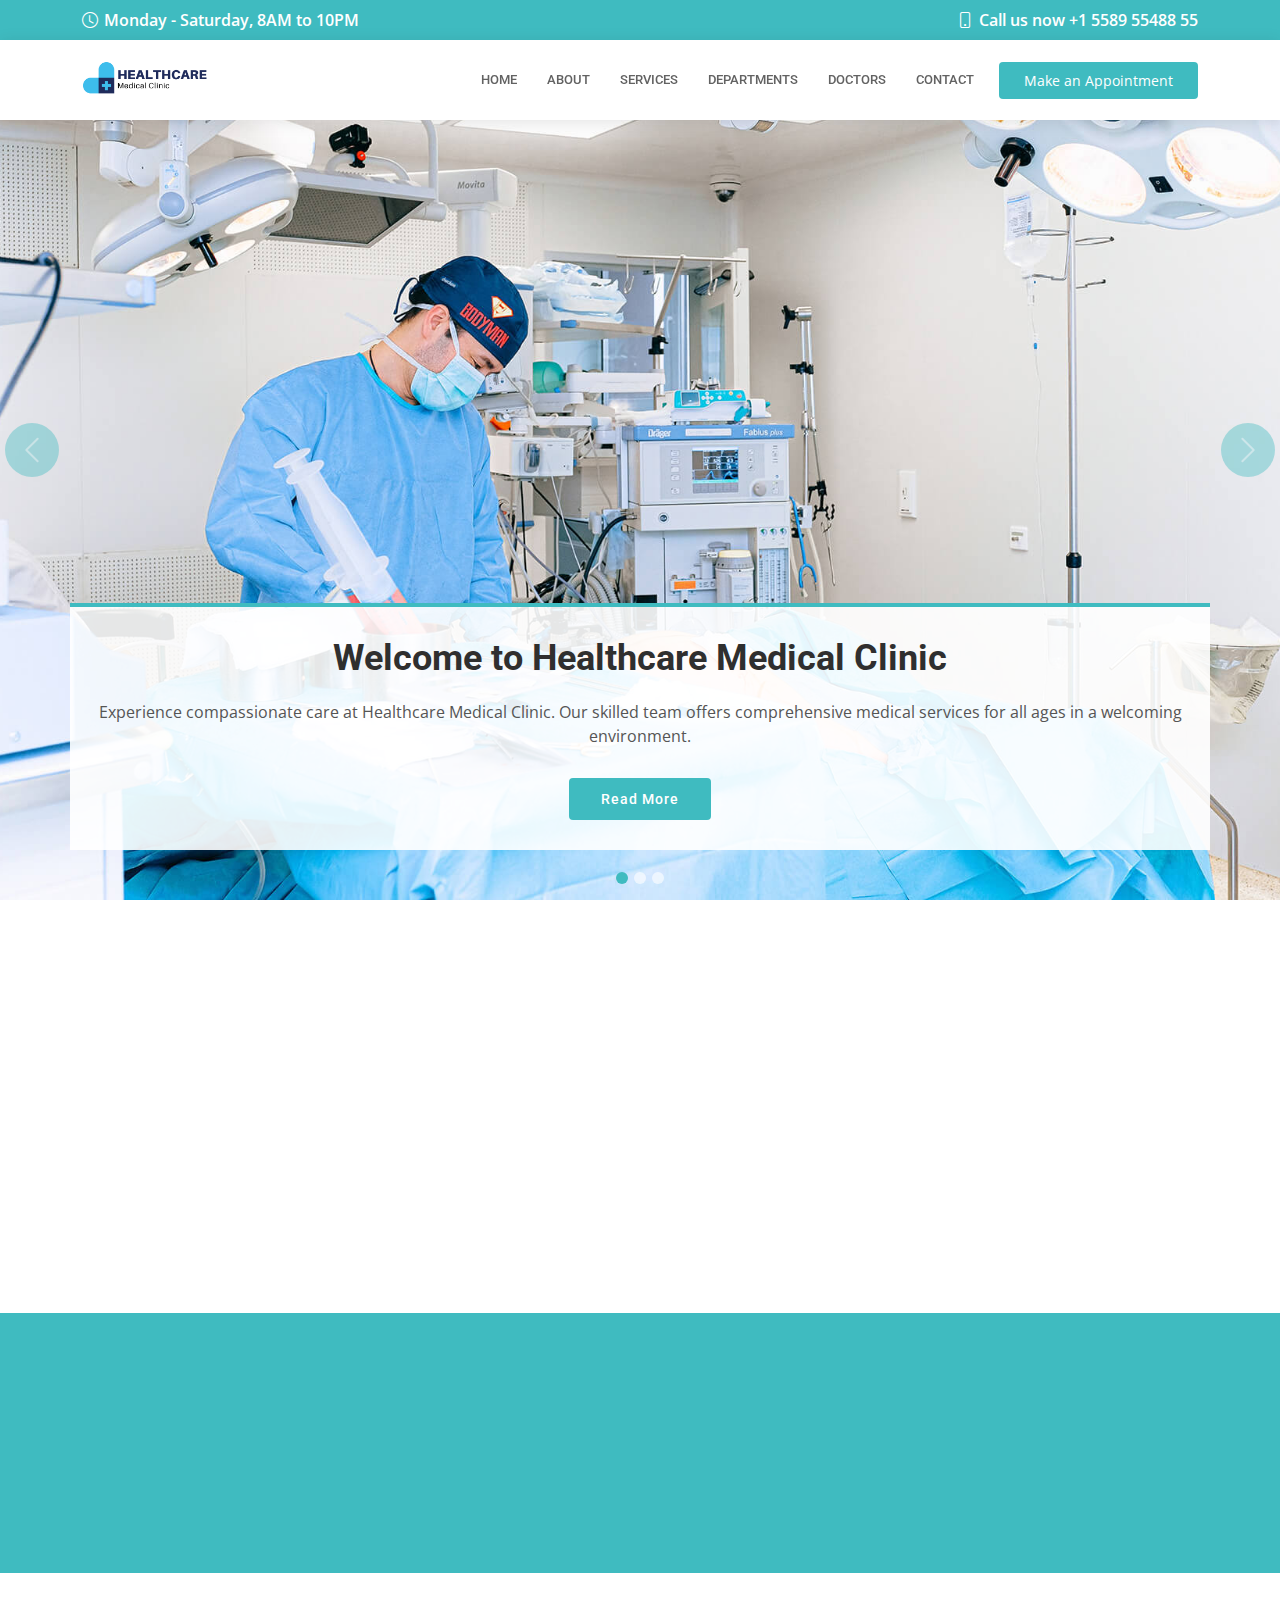
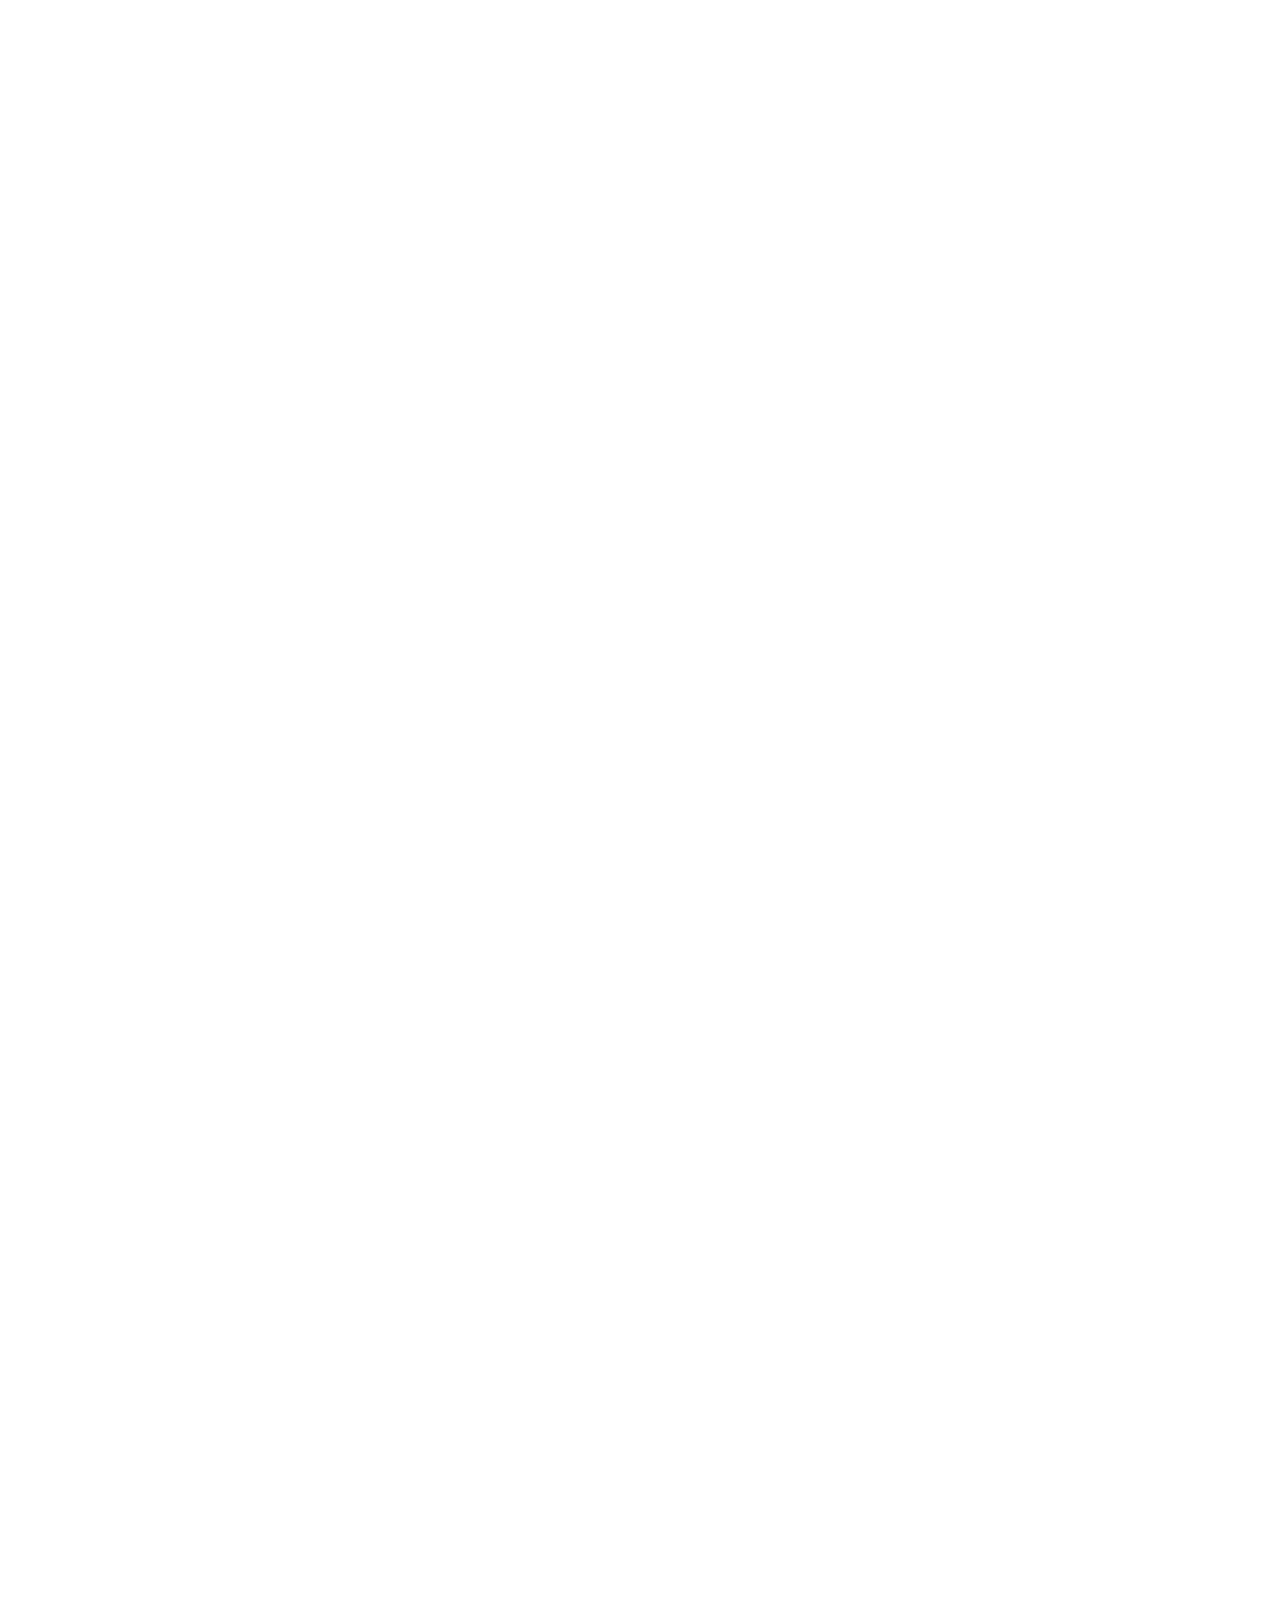
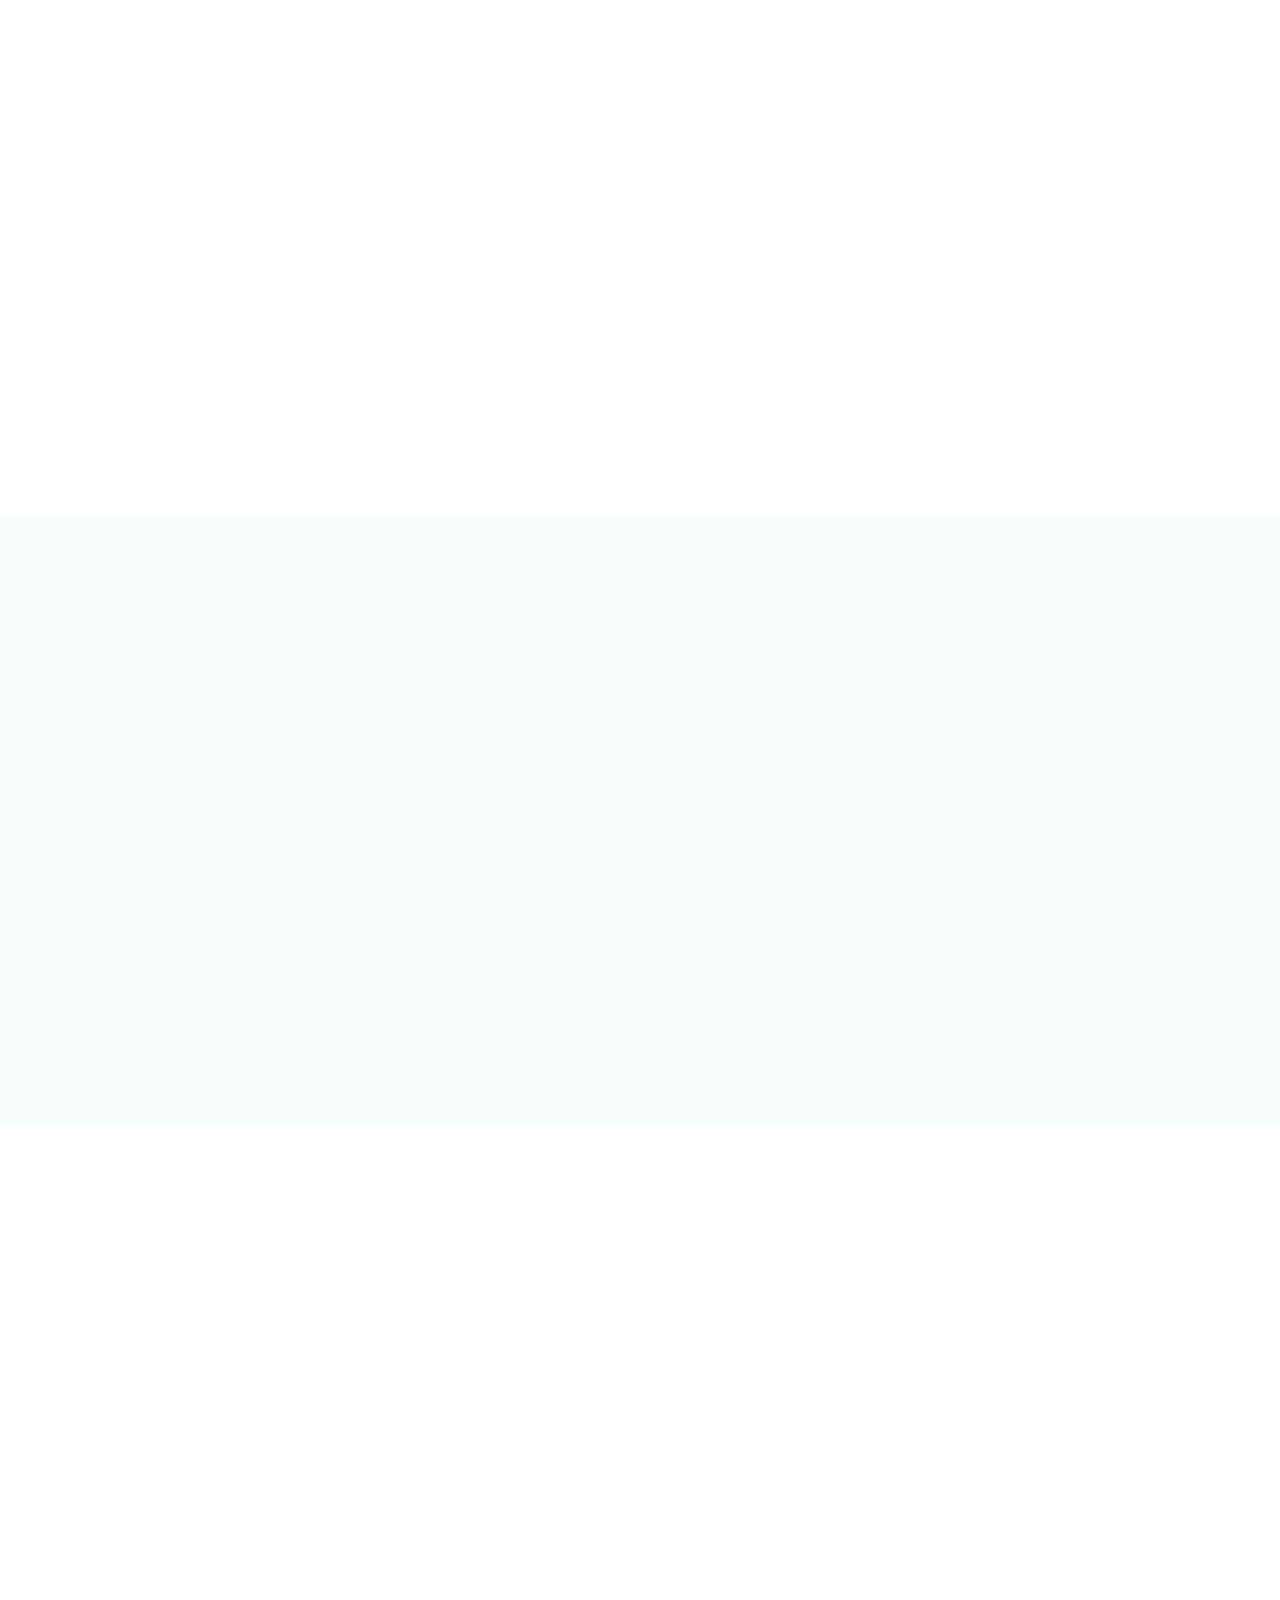
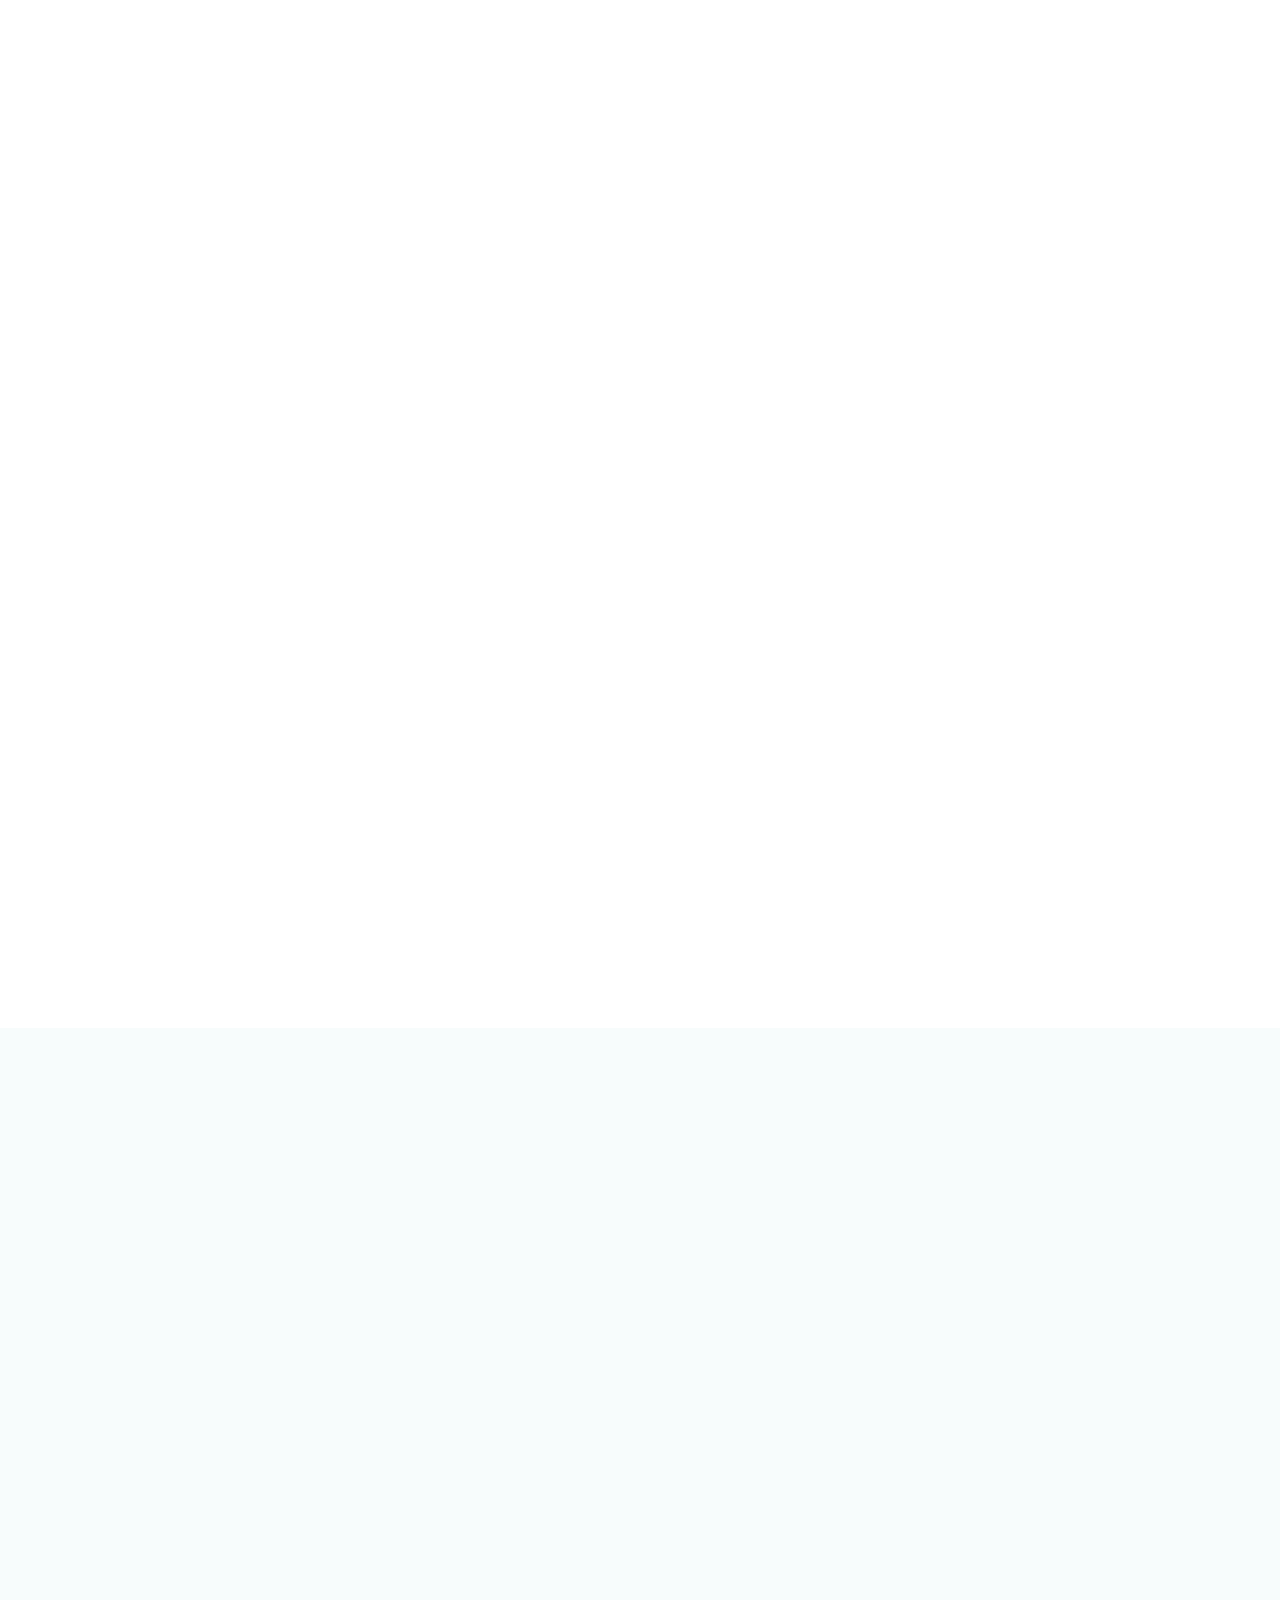
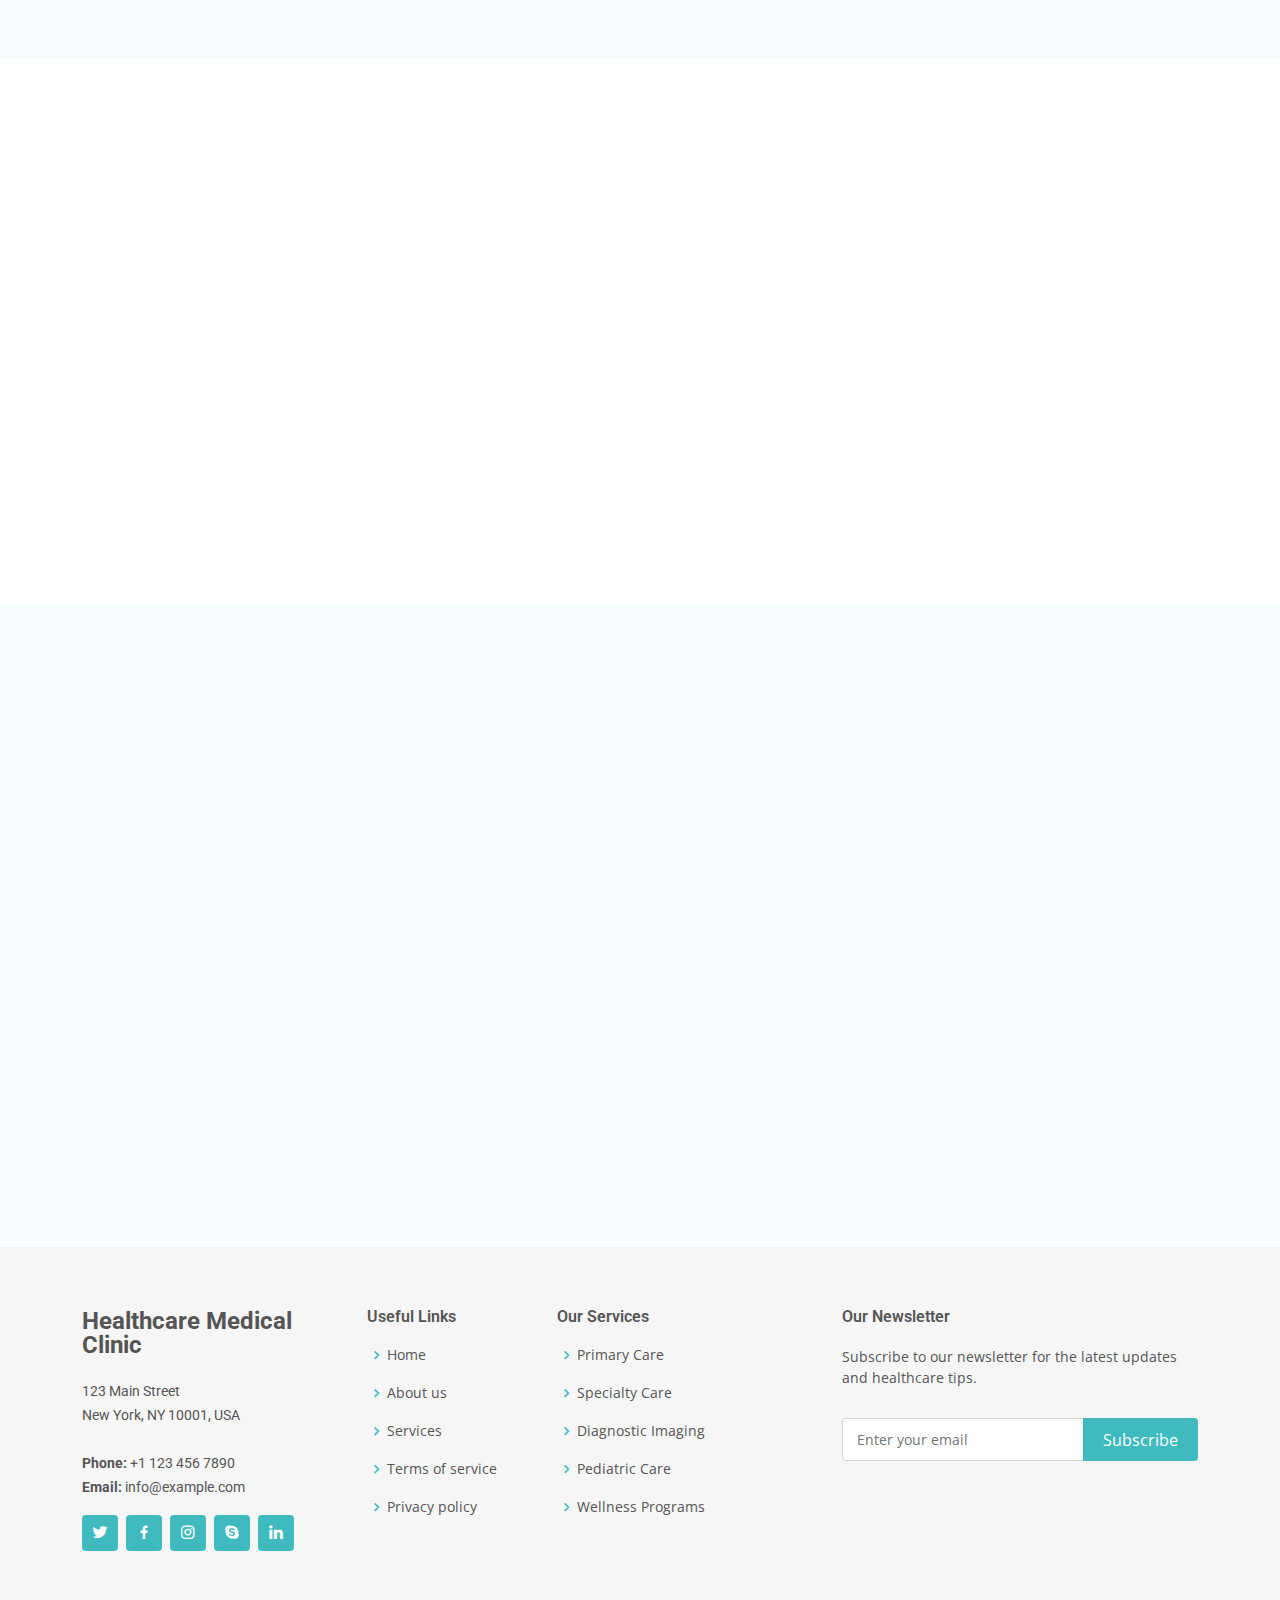
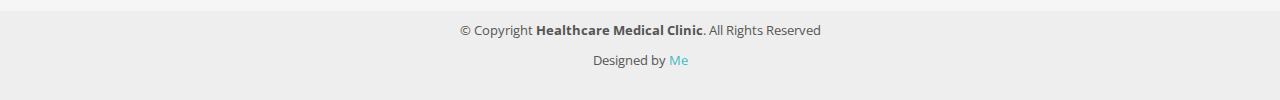
==== index.html @ 4faa8ee7 "healthcare" ====
<!DOCTYPE html>
<html lang="en">

<head>
  <meta charset="utf-8">
  <meta content="width=device-width, initial-scale=1.0" name="viewport">

  <title>Healthcare Medical Clinic</title>
  <meta content="" name="description">
  <meta content="" name="keywords">

  
  <link href="assets/img/favicon.png" rel="icon">
  <link href="assets/img/apple-touch-icon.png" rel="apple-touch-icon">

 
  <link href="https://fonts.googleapis.com/css?family=Open+Sans:300,300i,400,400i,600,600i,700,700i|Roboto:300,300i,400,400i,500,500i,600,600i,700,700i|Poppins:300,300i,400,400i,500,500i,600,600i,700,700i" rel="stylesheet">


  <link href="assets/vendor/fontawesome-free/css/all.min.css" rel="stylesheet">
  <link href="assets/vendor/animate.css/animate.min.css" rel="stylesheet">
  <link href="assets/vendor/aos/aos.css" rel="stylesheet">
  <link href="assets/vendor/bootstrap/css/bootstrap.min.css" rel="stylesheet">
  <link href="assets/vendor/bootstrap-icons/bootstrap-icons.css" rel="stylesheet">
  <link href="assets/vendor/boxicons/css/boxicons.min.css" rel="stylesheet">
  <link href="assets/vendor/glightbox/css/glightbox.min.css" rel="stylesheet">
  <link href="assets/vendor/swiper/swiper-bundle.min.css" rel="stylesheet">

 
  <link href="assets/css/style.css" rel="stylesheet">

</head>

<body>

  <!-- ======= Top Bar ======= -->
  <div id="topbar" class="d-flex align-items-center fixed-top">
    <div class="container d-flex align-items-center justify-content-center justify-content-md-between">
      <div class="align-items-center d-none d-md-flex">
        <i class="bi bi-clock"></i> Monday - Saturday, 8AM to 10PM
      </div>
      <div class="d-flex align-items-center">
        <i class="bi bi-phone"></i> Call us now +1 5589 55488 55
      </div>
    </div>
  </div>

  <!-- ======= Header ======= -->
  <header id="header" class="fixed-top">
    <div class="container d-flex align-items-center">

      <a href="index.html" class="logo me-auto"><img src="assets/img/logo.png" alt=""></a>
   

      <nav id="navbar" class="navbar order-last order-lg-0">
        <ul>
          <li><a class="nav-link scrollto " href="index.html">Home</a></li>
          <li><a class="nav-link scrollto" href="index.html#about">About</a></li>
          <li><a class="nav-link scrollto" href="index.html#services">Services</a></li>
          <li><a class="nav-link scrollto" href="index.html#departments">Departments</a></li>
          <li><a class="nav-link scrollto" href="index.html#doctors">Doctors</a></li>
          <!-- <li class="dropdown"><a href="#"><span>Drop Down</span> <i class="bi bi-chevron-down"></i></a>
            <ul>
              <li><a href="#">Drop Down 1</a></li>
              <li class="dropdown"><a href="#"><span>Deep Drop Down</span> <i class="bi bi-chevron-right"></i></a>
                <ul>
                  <li><a href="#">Deep Drop Down 1</a></li>
                  <li><a href="#">Deep Drop Down 2</a></li>
                  <li><a href="#">Deep Drop Down 3</a></li>
                  <li><a href="#">Deep Drop Down 4</a></li>
                  <li><a href="#">Deep Drop Down 5</a></li>
                </ul>
              </li>
              <li><a href="#">Drop Down 2</a></li>
              <li><a href="#">Drop Down 3</a></li>
              <li><a href="#">Drop Down 4</a></li>
            </ul>
          </li> -->
          <li><a class="nav-link scrollto" href="contact.html">Contact</a></li>
        </ul>
        <i class="bi bi-list mobile-nav-toggle"></i>
      </nav><!-- .navbar -->

      <a href="#appointment" class="appointment-btn scrollto"><span class="d-none d-md-inline">Make an</span> Appointment</a>

    </div>
  </header><!-- End Header -->

  <!-- ======= Hero Section ======= -->
  <section id="hero">
    <div id="heroCarousel" data-bs-interval="5000" class="carousel slide carousel-fade" data-bs-ride="carousel">

      <ol class="carousel-indicators" id="hero-carousel-indicators"></ol>

      <div class="carousel-inner" role="listbox">

        <!-- Slide 1 -->
        <div class="carousel-item active" style="background-image: url(assets/img/slide/slide-1.jpg)">
          <div class="container">
            <h2>Welcome to <span>Healthcare Medical</span> Clinic</h2>
            <p>Experience compassionate care at Healthcare Medical Clinic. Our skilled team offers comprehensive medical services for all ages in a welcoming environment.</p>
            <a href="#about" class="btn-get-started scrollto">Read More</a>
          </div>
        </div>

        <!-- Slide 2 -->
        <div class="carousel-item" style="background-image: url(assets/img/slide/slide-2.jpg)">
          <div class="container">
            <h2>Lorem Ipsum Dolor</h2>
            <p>Ut velit est quam dolor ad a aliquid qui aliquid. Sequi ea ut et est quaerat sequi nihil ut aliquam. Occaecati alias dolorem mollitia ut. Similique ea voluptatem. Esse doloremque accusamus repellendus deleniti vel.</p>
            <a href="#about" class="btn-get-started scrollto">Read More</a>
          </div>
        </div>

        <!-- Slide 3 -->
        <div class="carousel-item" style="background-image: url(assets/img/slide/slide-3.jpg)">
          <div class="container">
            <h2>Sequi ea ut et est quaerat</h2>
            <p>Ut velit est quam dolor ad a aliquid qui aliquid. Sequi ea ut et est quaerat sequi nihil ut aliquam. Occaecati alias dolorem mollitia ut. Similique ea voluptatem. Esse doloremque accusamus repellendus deleniti vel.</p>
            <a href="#about" class="btn-get-started scrollto">Read More</a>
          </div>
        </div>

      </div>

      <a class="carousel-control-prev" href="#heroCarousel" role="button" data-bs-slide="prev">
        <span class="carousel-control-prev-icon bi bi-chevron-left" aria-hidden="true"></span>
      </a>

      <a class="carousel-control-next" href="#heroCarousel" role="button" data-bs-slide="next">
        <span class="carousel-control-next-icon bi bi-chevron-right" aria-hidden="true"></span>
      </a>

    </div>
  </section><!-- End Hero -->

  <main id="main">

    <!-- ======= Featured Services Section ======= -->
    <section id="featured-services" class="featured-services">
      <div class="container" data-aos="fade-up">

        <div class="row">
          <div class="col-md-6 col-lg-3 d-flex align-items-stretch mb-5 mb-lg-0">
            <div class="icon-box" data-aos="fade-up" data-aos-delay="100">
              <div class="icon"><i class="fas fa-heartbeat"></i></div>
              <h4 class="title"><a href="">Expert Care</a></h4>
              <p class="description">Receive expert medical care from our skilled team of professionals at healthcare medicla clinic</p>
            </div>
          </div>

          <div class="col-md-6 col-lg-3 d-flex align-items-stretch mb-5 mb-lg-0">
            <div class="icon-box" data-aos="fade-up" data-aos-delay="200">
              <div class="icon"><i class="fas fa-pills"></i></div>
              <h4 class="title"><a href="">Personalized Treatment Plans</a></h4>
              <p class="description">Benefit from personalized treatment plans tailored to your unique healthcare needs.</p>
            </div>
          </div>

          <div class="col-md-6 col-lg-3 d-flex align-items-stretch mb-5 mb-lg-0">
            <div class="icon-box" data-aos="fade-up" data-aos-delay="300">
              <div class="icon"><i class="fas fa-thermometer"></i></div>
              <h4 class="title"><a href="">Modern Facilities</a></h4>
              <p class="description">Experience top-notch healthcare in our modern and well-equipped facilities.</p>
            </div>
          </div>

          <div class="col-md-6 col-lg-3 d-flex align-items-stretch mb-5 mb-lg-0">
            <div class="icon-box" data-aos="fade-up" data-aos-delay="400">
              <div class="icon"><i class="fas fa-dna"></i></div>
              <h4 class="title"><a href="">Compassionate Professionals</a></h4>
              <p class="description">Our team is dedicated to providing compassionate care to every patient we serve.</p>
            </div>
          </div>

        </div>

      </div>
    </section><!-- End Featured Services Section -->

    <!-- ======= Cta Section ======= -->
    <section id="cta" class="cta">
      <div class="container" data-aos="zoom-in">

        <div class="text-center">
          <h3>In an emergency? Need help now?</h3>
          <p> In an emergency? Don't hesitate to reach out. We're here to provide immediate assistance and support.</p>
          <a class="cta-btn scrollto" href="#appointment">Make an Make an Appointment</a>
        </div>

      </div>
    </section><!-- End Cta Section -->

    <!-- ======= About Us Section ======= -->
    <section id="about" class="about">
      <div class="container" data-aos="fade-up">

        <div class="section-title">
          <h2>About Us</h2>
          <p>At Healthcare Medical Clinic, we're committed to excellence and compassion in healthcare. Our experienced team provides personalized services in a modern, welcoming environment. Your well-being is our priority.</p>
        </div>

        <div class="row">
          <div class="col-lg-6" data-aos="fade-right">
            <img src="assets/img/about.jpg" class="img-fluid" alt="">
          </div>
          <div class="col-lg-6 pt-4 pt-lg-0 content" data-aos="fade-left">
            <h3>Our Commitment to Excellence and Compassionate Care</h3>
            <p class="fst-italic">
              Excellence and compassion define our approach to healthcare at Healthcare Medical Clinic
            </p>
            <ul>
              <li><i class="bi bi-check-circle"></i> Delivering top-notch medical care with a compassionate touch.</li>
              <li><i class="bi bi-check-circle"></i> Upholding the highest standards of excellence in every aspect of our service.</li>
              <li><i class="bi bi-check-circle"></i> Putting patients first, ensuring their well-being and satisfaction at every step.</li>
            </ul>
            <p>
              we blend excellence with compassion, delivering top-notch medical care while prioritizing your well-being and satisfaction.
            </p>
          </div>
        </div>

      </div>
    </section><!-- End About Us Section -->

    <!-- ======= Counts Section ======= -->
    <section id="counts" class="counts">
      <div class="container" data-aos="fade-up">

        <div class="row no-gutters">

          <div class="col-lg-3 col-md-6 d-md-flex align-items-md-stretch">
            <div class="count-box">
              <i class="fas fa-user-md"></i>
              <span data-purecounter-start="0" data-purecounter-end="85" data-purecounter-duration="1" class="purecounter"></span>

              <p><strong>Doctors</strong> Our experienced team of skilled doctors.</p>
              <a href="#">Find out more &raquo;</a>
            </div>
          </div>

          <div class="col-lg-3 col-md-6 d-md-flex align-items-md-stretch">
            <div class="count-box">
              <i class="far fa-hospital"></i>
              <span data-purecounter-start="0" data-purecounter-end="26" data-purecounter-duration="1" class="purecounter"></span>
              <p><strong>Departments</strong> Multiple departments with expert staff.</p>
              <a href="#">Find out more &raquo;</a>
            </div>
          </div>

          <div class="col-lg-3 col-md-6 d-md-flex align-items-md-stretch">
            <div class="count-box">
              <i class="fas fa-flask"></i>
              <span data-purecounter-start="0" data-purecounter-end="14" data-purecounter-duration="1" class="purecounter"></span>
              <p><strong>Research Lab</strong> We host a cutting-edge research lab.</p>
              <a href="#">Find out more &raquo;</a>
            </div>
          </div>

          <div class="col-lg-3 col-md-6 d-md-flex align-items-md-stretch">
            <div class="count-box">
              <i class="fas fa-award"></i>
              <span data-purecounter-start="0" data-purecounter-end="150" data-purecounter-duration="1" class="purecounter"></span>
              <p><strong>Awards</strong> We've earned prestigious Medical awards.</p>
              <a href="#">Find out more &raquo;</a>
            </div>
          </div>

        </div>

      </div>
    </section><!-- End Counts Section -->

    <!-- ======= Features Section ======= -->
    <section id="features" class="features">
      <div class="container" data-aos="fade-up">

        <div class="row">
          <div class="col-lg-6 order-2 order-lg-1" data-aos="fade-right">
            <div class="icon-box mt-5 mt-lg-0">
              <i class="bx bx-receipt"></i>
              <h4>Expert Team</h4>
              <p>Our clinic is staffed with a team of highly skilled and experienced healthcare professionals who are dedicated to delivering personalized care to every patient. With years of expertise in their respective fields, our team ensures that you receive the best possible treatment tailored to your individual needs.</p>
            </div>
            <div class="icon-box mt-5">
              <i class="bx bx-cube-alt"></i>
              <h4>Personalized Care</h4>
              <p>We believe in treating each patient as a unique individual with distinct healthcare needs. Our personalized approach to care ensures that treatment plans are tailored to address specific concerns and optimize outcomes, fostering a trusting and collaborative relationship between patients and providers.</p>
            </div>
            <div class="icon-box mt-5">
              <i class="bx bx-images"></i>
              <h4>State-of-the-Art Facilities</h4>
              <p>Equipped with modern technology and state-of-the-art facilities, Healthcare Medical Clinic offers a comfortable and efficient environment for all your healthcare needs. From advanced diagnostic tools to cutting-edge treatment options, we are committed to providing you with the highest quality of care in a welcoming setting.</p>
            </div>
          
          </div>
          <div class="image col-lg-6 order-1 order-lg-2" style='background-image: url("assets/img/features.jpg");' data-aos="zoom-in"></div>
        </div>

      </div>
    </section><!-- End Features Section -->

    <!-- ======= Services Section ======= -->
    <section id="services" class="services services">
      <div class="container" data-aos="fade-up">

        <div class="section-title">
          <h2>Services</h2>
          <p>Explore our main services, including comprehensive primary and specialty care, advanced diagnostic imaging, personalized chronic disease management, compassionate pediatric care, and engaging wellness programs.</p>
        </div>

        <div class="row">
          <div class="col-lg-4 col-md-6 icon-box" data-aos="zoom-in" data-aos-delay="100">
            <div class="icon"><i class="fas fa-heartbeat"></i></div>
            <h4 class="title"><a href="">Primary Care</a></h4>
            <p class="description">Receive comprehensive healthcare services for routine check-ups, vaccinations, and minor illnesses, ensuring your overall well-being.</p>
          </div>
          <div class="col-lg-4 col-md-6 icon-box" data-aos="zoom-in" data-aos-delay="200">
            <div class="icon"><i class="fas fa-pills"></i></div>
            <h4 class="title"><a href="">Specialty Care</a></h4>
            <p class="description">Access specialized medical services tailored to your specific health needs, provided by expert physicians and specialists in various fields.</p>
          </div>
          <div class="col-lg-4 col-md-6 icon-box" data-aos="zoom-in" data-aos-delay="300">
            <div class="icon"><i class="fas fa-hospital-user"></i></div>
            <h4 class="title"><a href="">Diagnostic Imaging:</a></h4>
            <p class="description">Utilize state-of-the-art imaging technology such as X-rays, MRIs, and CT scans to accurately diagnose and treat medical conditions.</p>
          </div>
         
        </div>

      </div>
    </section><!-- End Services Section -->

    <!-- ======= Appointment Section ======= -->
    <section id="appointment" class="appointment section-bg">
      <div class="container" data-aos="fade-up">

        <div class="section-title">
          <h2>Make an Appointment</h2>
          <p>To schedule an appointment, please contact our clinic during business hours or use our online appointment booking system for your convenience. We look forward to assisting you with your healthcare needs.</p>
        </div>

        <form action="forms/appointment.php" method="post" role="form" class="php-email-form" data-aos="fade-up" data-aos-delay="100">
          <div class="row">
            <div class="col-md-4 form-group">
              <input type="text" name="name" class="form-control" id="name" placeholder="Your Name" required>
            </div>
            <div class="col-md-4 form-group mt-3 mt-md-0">
              <input type="email" class="form-control" name="email" id="email" placeholder="Your Email" required>
            </div>
            <div class="col-md-4 form-group mt-3 mt-md-0">
              <input type="tel" class="form-control" name="phone" id="phone" placeholder="Your Phone" required>
            </div>
          </div>
          <div class="row">
            <div class="col-md-4 form-group mt-3">
              <input type="datetime" name="date" class="form-control datepicker" id="date" placeholder="Appointment Date" required>
            </div>
            <div class="col-md-4 form-group mt-3">
              <select name="department" id="department" class="form-select">
                <option value="">Select Department</option>
                <option value="Department 1">Department 1</option>
                <option value="Department 2">Department 2</option>
                <option value="Department 3">Department 3</option>
              </select>
            </div>
            <div class="col-md-4 form-group mt-3">
              <select name="doctor" id="doctor" class="form-select">
                <option value="">Select Doctor</option>
                <option value="Doctor 1">Doctor 1</option>
                <option value="Doctor 2">Doctor 2</option>
                <option value="Doctor 3">Doctor 3</option>
              </select>
            </div>
          </div>

          <div class="form-group mt-3">
            <textarea class="form-control" name="message" rows="5" placeholder="Message (Optional)"></textarea>
          </div>
          <div class="my-3">
            <div class="loading">Loading</div>
            <div class="error-message"></div>
            <div class="sent-message">Your appointment request has been sent successfully. Thank you!</div>
          </div>
          <div class="text-center"><button type="submit">Make an Appointment</button></div>
        </form>

      </div>
    </section><!-- End Appointment Section -->

    <!-- ======= Departments Section ======= -->
    <section id="departments" class="departments">
      <div class="container" data-aos="fade-up">

        <div class="section-title">
          <h2>Departments</h2>
          <p>At our clinic, our specialized departments cater to your health needs comprehensively, from preventive care to advanced treatments, ensuring quality healthcare for you and your family.</p>
        </div>

        <div class="row" data-aos="fade-up" data-aos-delay="100">
          <div class="col-lg-4 mb-5 mb-lg-0">
            <ul class="nav nav-tabs flex-column">
              <li class="nav-item">
                <a class="nav-link active show" data-bs-toggle="tab" data-bs-target="#tab-1">
                  <h4>Primary Care</h4>
                  <p>Providing comprehensive healthcare services for routine check-ups, vaccinations, and minor illnesses.</p>
                </a>
              </li>
              <li class="nav-item mt-2">
                <a class="nav-link" data-bs-toggle="tab" data-bs-target="#tab-2">
                  <h4>Specialty Care</h4>
                  <p>Offering specialized medical services tailored to specific health needs, led by expert physicians in various fields.</p>
                </a>
              </li>
              <li class="nav-item mt-2">
                <a class="nav-link" data-bs-toggle="tab" data-bs-target="#tab-3">
                  <h4>Diagnostic Imaging</h4>
                  <p>Utilizing cutting-edge imaging technology such as X-rays, MRIs, and CT scans for accurate diagnosis and treatment planning.</p>
                </a>
              </li>
              <li class="nav-item mt-2">
                <a class="nav-link" data-bs-toggle="tab" data-bs-target="#tab-4">
                  <h4>Pediatrics</h4>
                  <p>Delivering compassionate healthcare services specifically tailored for infants, children, and adolescents, ensuring their unique healthcare needs are met with expertise and care.</p>
                </a>
              </li>
            </ul>
          </div>
          <div class="col-lg-8">
            <div class="tab-content">
              <div class="tab-pane active show" id="tab-1">
                <h3>Primary Care</h3>
                <p class="fst-italic">Providing comprehensive healthcare services for routine check-ups, vaccinations, and minor illnesses.</p>
                <img src="assets/img/departments-1.jpg" alt="" class="img-fluid">
                <p>Our primary care department is dedicated to providing comprehensive healthcare services for routine check-ups, vaccinations, and minor illnesses. Our experienced medical team focuses on preventive care and early detection, ensuring your overall well-being is prioritized.</p>
              </div>
              <div class="tab-pane" id="tab-2">
                <h3>Specialty Care</h3>
                <p class="fst-italic">Offering specialized medical services tailored to specific health needs, led by expert physicians in various fields.</p>
                <img src="assets/img/departments-2.jpg" alt="" class="img-fluid">
                <p>In our specialty care department, we offer a wide range of specialized medical services tailored to specific health needs. Led by expert physicians in various fields, we provide personalized treatment plans and advanced therapies to address complex health concerns with precision and expertise.</p>
              </div>
              <div class="tab-pane" id="tab-3">
                <h3>Diagnostic Imaging</h3>
                <p class="fst-italic">Utilizing cutting-edge imaging technology such as X-rays, MRIs, and CT scans for accurate diagnosis and treatment planning.</p>
                <img src="assets/img/departments-3.jpg" alt="" class="img-fluid">
                <p>Equipped with cutting-edge imaging technology such as X-rays, MRIs, and CT scans, our diagnostic imaging department enables accurate diagnosis and treatment planning. Our skilled radiologists and technicians ensure high-quality imaging services for our patients, facilitating efficient and effective healthcare delivery.</p>
              </div>
              <div class="tab-pane" id="tab-4">
                <h3>Pediatrics</h3>
                <p class="fst-italic">Qui laudantium consequatur laborum sit qui ad sapiente dila parde sonata raqer a videna mareta paulona markaDelivering compassionate healthcare services specifically tailored for infants, children, and adolescents, ensuring their unique healthcare needs are met with expertise and care.</p>
                <img src="assets/img/departments-4.jpg" alt="" class="img-fluid">
                <p>Our pediatrics department is committed to delivering compassionate healthcare services for infants, children, and adolescents. Our dedicated pediatricians provide expert care tailored to the unique needs of young patients, ensuring their growth, development, and well-being are supported with empathy and expertise.</p>
              </div>
            </div>
          </div>
        </div>

      </div>
    </section><!-- End Departments Section -->

  <!-- ======= Testimonials Section ======= -->
<section id="testimonials" class="testimonials">
  <div class="container" data-aos="fade-up">

    <div class="section-title">
      <h2>Testimonials</h2>
      <p>Read what our patients have to say about their experiences at Healthcare Medical Clinic.</p>
    </div>

    <div class="testimonials-slider swiper" data-aos="fade-up" data-aos-delay="100">
      <div class="swiper-wrapper">

        <div class="swiper-slide">
          <div class="testimonial-item">
            <p>
              <i class="bx bxs-quote-alt-left quote-icon-left"></i>
              Excellent service! The healthcare professionals at Healthcare Medical Clinic are truly dedicated and compassionate. I received personalized care and felt valued throughout my visit.
              <i class="bx bxs-quote-alt-right quote-icon-right"></i>
            </p>
            <img src="assets/img/testimonials/testimonials-1.jpg" class="testimonial-img" alt="">
            <h3>Satisfied Patient</h3>
            <h4>Happy Customer</h4>
          </div>
        </div><!-- End testimonial item -->

        <div class="swiper-slide">
          <div class="testimonial-item">
            <p>
              <i class="bx bxs-quote-alt-left quote-icon-left"></i>
              I am impressed by the professionalism and expertise of the doctors at Healthcare Medical Clinic. They provided me with excellent care and made me feel comfortable throughout my treatment.
              <i class="bx bxs-quote-alt-right quote-icon-right"></i>
            </p>
            <img src="assets/img/testimonials/testimonials-2.jpg" class="testimonial-img" alt="">
            <h3>Grateful Patient</h3>
            <h4>Satisfied Customer</h4>
          </div>
        </div><!-- End testimonial item -->

        <div class="swiper-slide">
          <div class="testimonial-item">
            <p>
              <i class="bx bxs-quote-alt-left quote-icon-left"></i>
              The diagnostic imaging services at Healthcare Medical Clinic are top-notch. I received quick and accurate results, which helped in my treatment plan. Highly recommend their services!
              <i class="bx bxs-quote-alt-right quote-icon-right"></i>
            </p>
            <img src="assets/img/testimonials/testimonials-3.jpg" class="testimonial-img" alt="">
            <h3>Grateful Patient</h3>
            <h4>Satisfied Customer</h4>
          </div>
        </div><!-- End testimonial item -->

        <div class="swiper-slide">
          <div class="testimonial-item">
            <p>
              <i class="bx bxs-quote-alt-left quote-icon-left"></i>
              The pediatric care team at Healthcare Medical Clinic is amazing! They are caring, patient, and knowledgeable. My child received the best care possible, and I am grateful for their dedication.
              <i class="bx bxs-quote-alt-right quote-icon-right"></i>
            </p>
            <img src="assets/img/testimonials/testimonials-4.jpg" class="testimonial-img" alt="">
            <h3>Grateful Parent</h3>
            <h4>Satisfied Customer</h4>
          </div>
        </div><!-- End testimonial item -->

      </div>
      <div class="swiper-pagination"></div>
    </div>

  </div>
</section><!-- End Testimonials Section -->


    <!-- ======= Doctors Section ======= -->
    <section id="doctors" class="doctors section-bg">
      <div class="container" data-aos="fade-up">

        <div class="section-title">
          <h2>Doctors</h2>
          <p>Meet our team of experienced and dedicated doctors at Healthcare Medical Clinic.</p>
        </div>

        <div class="row">

          <div class="col-lg-3 col-md-6 d-flex align-items-stretch">
            <div class="member" data-aos="fade-up" data-aos-delay="100">
              <div class="member-img">
                <img src="assets/img/doctors/doctors-1.jpg" class="img-fluid" alt="">
                <div class="social">
                  <a href=""><i class="bi bi-twitter"></i></a>
                  <a href=""><i class="bi bi-facebook"></i></a>
                  <a href=""><i class="bi bi-instagram"></i></a>
                  <a href=""><i class="bi bi-linkedin"></i></a>
                </div>
              </div>
              <div class="member-info">
                <h4>Walter White</h4>
                <span>Chief Medical Officer</span>
              </div>
            </div>
          </div>

          <div class="col-lg-3 col-md-6 d-flex align-items-stretch">
            <div class="member" data-aos="fade-up" data-aos-delay="200">
              <div class="member-img">
                <img src="assets/img/doctors/doctors-2.jpg" class="img-fluid" alt="">
                <div class="social">
                  <a href=""><i class="bi bi-twitter"></i></a>
                  <a href=""><i class="bi bi-facebook"></i></a>
                  <a href=""><i class="bi bi-instagram"></i></a>
                  <a href=""><i class="bi bi-linkedin"></i></a>
                </div>
              </div>
              <div class="member-info">
                <h4>Sarah Jhonson</h4>
                <span>Anesthesiologist</span>
              </div>
            </div>
          </div>

          <div class="col-lg-3 col-md-6 d-flex align-items-stretch">
            <div class="member" data-aos="fade-up" data-aos-delay="300">
              <div class="member-img">
                <img src="assets/img/doctors/doctors-3.jpg" class="img-fluid" alt="">
                <div class="social">
                  <a href=""><i class="bi bi-twitter"></i></a>
                  <a href=""><i class="bi bi-facebook"></i></a>
                  <a href=""><i class="bi bi-instagram"></i></a>
                  <a href=""><i class="bi bi-linkedin"></i></a>
                </div>
              </div>
              <div class="member-info">
                <h4>William Anderson</h4>
                <span>Cardiology</span>
              </div>
            </div>
          </div>

          <div class="col-lg-3 col-md-6 d-flex align-items-stretch">
            <div class="member" data-aos="fade-up" data-aos-delay="400">
              <div class="member-img">
                <img src="assets/img/doctors/doctors-4.jpg" class="img-fluid" alt="">
                <div class="social">
                  <a href=""><i class="bi bi-twitter"></i></a>
                  <a href=""><i class="bi bi-facebook"></i></a>
                  <a href=""><i class="bi bi-instagram"></i></a>
                  <a href=""><i class="bi bi-linkedin"></i></a>
                </div>
              </div>
              <div class="member-info">
                <h4>Amanda Jepson</h4>
                <span>Neurosurgeon</span>
              </div>
            </div>
          </div>

        </div>

      </div>
    </section><!-- End Doctors Section -->

    <!-- ======= Gallery Section ======= -->
    <section id="gallery" class="gallery">
      <div class="container" data-aos="fade-up">

        <div class="section-title">
          <h2>Gallery</h2>
          <p>Take a glimpse into our clinic through our gallery of images showcasing our facilities, staff, and patients.</p>
        </div>

        <div class="gallery-slider swiper">
          <div class="swiper-wrapper align-items-center">
            <div class="swiper-slide"><a class="gallery-lightbox" href="assets/img/gallery/gallery-1.jpg"><img src="assets/img/gallery/gallery-1.jpg" class="img-fluid" alt=""></a></div>
            <div class="swiper-slide"><a class="gallery-lightbox" href="assets/img/gallery/gallery-2.jpg"><img src="assets/img/gallery/gallery-2.jpg" class="img-fluid" alt=""></a></div>
            <div class="swiper-slide"><a class="gallery-lightbox" href="assets/img/gallery/gallery-3.jpg"><img src="assets/img/gallery/gallery-3.jpg" class="img-fluid" alt=""></a></div>
            <div class="swiper-slide"><a class="gallery-lightbox" href="assets/img/gallery/gallery-4.jpg"><img src="assets/img/gallery/gallery-4.jpg" class="img-fluid" alt=""></a></div>
            <div class="swiper-slide"><a class="gallery-lightbox" href="assets/img/gallery/gallery-5.jpg"><img src="assets/img/gallery/gallery-5.jpg" class="img-fluid" alt=""></a></div>
            <div class="swiper-slide"><a class="gallery-lightbox" href="assets/img/gallery/gallery-6.jpg"><img src="assets/img/gallery/gallery-6.jpg" class="img-fluid" alt=""></a></div>
            <div class="swiper-slide"><a class="gallery-lightbox" href="assets/img/gallery/gallery-7.jpg"><img src="assets/img/gallery/gallery-7.jpg" class="img-fluid" alt=""></a></div>
            <div class="swiper-slide"><a class="gallery-lightbox" href="assets/img/gallery/gallery-8.jpg"><img src="assets/img/gallery/gallery-8.jpg" class="img-fluid" alt=""></a></div>
          </div>
          <div class="swiper-pagination"></div>
        </div>

      </div>
    </section><!-- End Gallery Section -->

<!-- ======= Frequently Asked Questions Section ======= -->
<section id="faq" class="faq section-bg">
  <div class="container" data-aos="fade-up">

    <div class="section-title">
      <h2>Frequently Asked Questions</h2>
      <p>Explore common questions about Healthcare Medical Clinic.</p>
    </div>

    <ul class="faq-list">

      <li>
        <div data-bs-toggle="collapse" class="collapsed question" href="#faq1">What services does Healthcare Medical Clinic offer? <i class="bi bi-chevron-down icon-show"></i><i class="bi bi-chevron-up icon-close"></i></div>
        <div id="faq1" class="collapse" data-bs-parent=".faq-list">
          <p>
            Healthcare Medical Clinic offers a wide range of services including primary care, specialty care, diagnostic imaging, pediatric care, and wellness programs. We strive to provide comprehensive healthcare solutions to meet the diverse needs of our patients.
          </p>
        </div>
      </li>

      <li>
        <div data-bs-toggle="collapse" href="#faq2" class="collapsed question">How can I schedule an appointment at Healthcare Medical Clinic? <i class="bi bi-chevron-down icon-show"></i><i class="bi bi-chevron-up icon-close"></i></div>
        <div id="faq2" class="collapse" data-bs-parent=".faq-list">
          <p>
            Scheduling an appointment at Healthcare Medical Clinic is easy. You can call our clinic during business hours or use our online appointment booking system on our website. Our friendly staff will assist you in finding a convenient appointment slot.
          </p>
        </div>
      </li>

      <li>
        <div data-bs-toggle="collapse" href="#faq3" class="collapsed question">Does Healthcare Medical Clinic accept insurance plans? <i class="bi bi-chevron-down icon-show"></i><i class="bi bi-chevron-up icon-close"></i></div>
        <div id="faq3" class="collapse" data-bs-parent=".faq-list">
          <p>
            Yes, Healthcare Medical Clinic accepts a wide range of insurance plans. We strive to make healthcare accessible and affordable for all patients. Please contact our clinic or check our website for a list of accepted insurance providers.
          </p>
        </div>
      </li>

      <li>
        <div data-bs-toggle="collapse" href="#faq4" class="collapsed question">How do I obtain my medical records from Healthcare Medical Clinic? <i class="bi bi-chevron-down icon-show"></i><i class="bi bi-chevron-up icon-close"></i></div>
        <div id="faq4" class="collapse" data-bs-parent=".faq-list">
          <p>
            To obtain your medical records from Healthcare Medical Clinic, you can submit a request through our patient portal or contact our medical records department directly. Our staff will assist you in obtaining the necessary documents in a timely manner.
          </p>
        </div>
      </li>

      <li>
        <div data-bs-toggle="collapse" href="#faq5" class="collapsed question">Does Healthcare Medical Clinic offer telemedicine services? <i class="bi bi-chevron-down icon-show"></i><i class="bi bi-chevron-up icon-close"></i></div>
        <div id="faq5" class="collapse" data-bs-parent=".faq-list">
          <p>
            Yes, Healthcare Medical Clinic offers telemedicine services for select appointments. Telemedicine allows patients to consult with healthcare providers remotely, providing convenient access to medical care from the comfort of their own home. Please contact our clinic for more information on telemedicine appointments.
          </p>
        </div>
      </li>

      <li>
        <div data-bs-toggle="collapse" href="#faq6" class="collapsed question">What safety measures are in place at Healthcare Medical Clinic amid COVID-19? <i class="bi bi-chevron-down icon-show"></i><i class="bi bi-chevron-up icon-close"></i></div>
        <div id="faq6" class="collapse" data-bs-parent=".faq-list">
          <p>
            Healthcare Medical Clinic is committed to ensuring the safety and well-being of our patients and staff amid COVID-19. We have implemented various safety measures including regular cleaning and disinfection of our facilities, mandatory mask-wearing, social distancing protocols, and telemedicine options. Our goal is to provide a safe and comfortable environment for all patients seeking medical care.
          </p>
        </div>
      </li>

    </ul>

  </div>
</section><!-- End Frequently Asked Questions Section -->


  

  </main><!-- End #main -->

<!-- ======= Footer ======= -->
<footer id="footer">
  <div class="footer-top">
    <div class="container">
      <div class="row">

        <div class="col-lg-3 col-md-6">
          <div class="footer-info">
            <h3>Healthcare Medical Clinic</h3>
            <p>
              123 Main Street <br>
              New York, NY 10001, USA<br><br>
              <strong>Phone:</strong> +1 123 456 7890<br>
              <strong>Email:</strong> info@example.com<br>
            </p>
            <div class="social-links mt-3">
              <a href="#" class="twitter"><i class="bx bxl-twitter"></i></a>
              <a href="#" class="facebook"><i class="bx bxl-facebook"></i></a>
              <a href="#" class="instagram"><i class="bx bxl-instagram"></i></a>
              <a href="#" class="google-plus"><i class="bx bxl-skype"></i></a>
              <a href="#" class="linkedin"><i class="bx bxl-linkedin"></i></a>
            </div>
          </div>
        </div>

        <div class="col-lg-2 col-md-6 footer-links">
          <h4>Useful Links</h4>
          <ul>
            <li><i class="bx bx-chevron-right"></i> <a href="#">Home</a></li>
            <li><i class="bx bx-chevron-right"></i> <a href="#">About us</a></li>
            <li><i class="bx bx-chevron-right"></i> <a href="#">Services</a></li>
            <li><i class="bx bx-chevron-right"></i> <a href="#">Terms of service</a></li>
            <li><i class="bx bx-chevron-right"></i> <a href="#">Privacy policy</a></li>
          </ul>
        </div>

        <div class="col-lg-3 col-md-6 footer-links">
          <h4>Our Services</h4>
          <ul>
            <li><i class="bx bx-chevron-right"></i> <a href="#">Primary Care</a></li>
            <li><i class="bx bx-chevron-right"></i> <a href="#">Specialty Care</a></li>
            <li><i class="bx bx-chevron-right"></i> <a href="#">Diagnostic Imaging</a></li>
            <li><i class="bx bx-chevron-right"></i> <a href="#">Pediatric Care</a></li>
            <li><i class="bx bx-chevron-right"></i> <a href="#">Wellness Programs</a></li>
          </ul>
        </div>

        <div class="col-lg-4 col-md-6 footer-newsletter">
          <h4>Our Newsletter</h4>
          <p>Subscribe to our newsletter for the latest updates and healthcare tips.</p>
          <form action="" method="post">
            <input type="email" name="email" placeholder="Enter your email">
            <input type="submit" value="Subscribe">
          </form>
        </div>

      </div>
    </div>
  </div>

  <div class="container">
    <div class="credits">
      &copy; Copyright <strong><span>Healthcare Medical Clinic</span></strong>. All Rights Reserved
    </div>
    <div class="credits">
      Designed by <a href="#">Me</a>
    </div>
  </div>
</footer><!-- End Footer -->


  <div id="preloader"></div>
  <a href="#" class="back-to-top d-flex align-items-center justify-content-center"><i class="bi bi-arrow-up-short"></i></a>

  <!-- Vendor JS Files -->
  <script src="assets/vendor/purecounter/purecounter_vanilla.js"></script>
  <script src="assets/vendor/aos/aos.js"></script>
  <script src="assets/vendor/bootstrap/js/bootstrap.bundle.min.js"></script>
  <script src="assets/vendor/glightbox/js/glightbox.min.js"></script>
  <script src="assets/vendor/swiper/swiper-bundle.min.js"></script>
  <script src="assets/vendor/php-email-form/validate.js"></script>

  <script src="assets/js/main.js"></script>

</body>

</html>
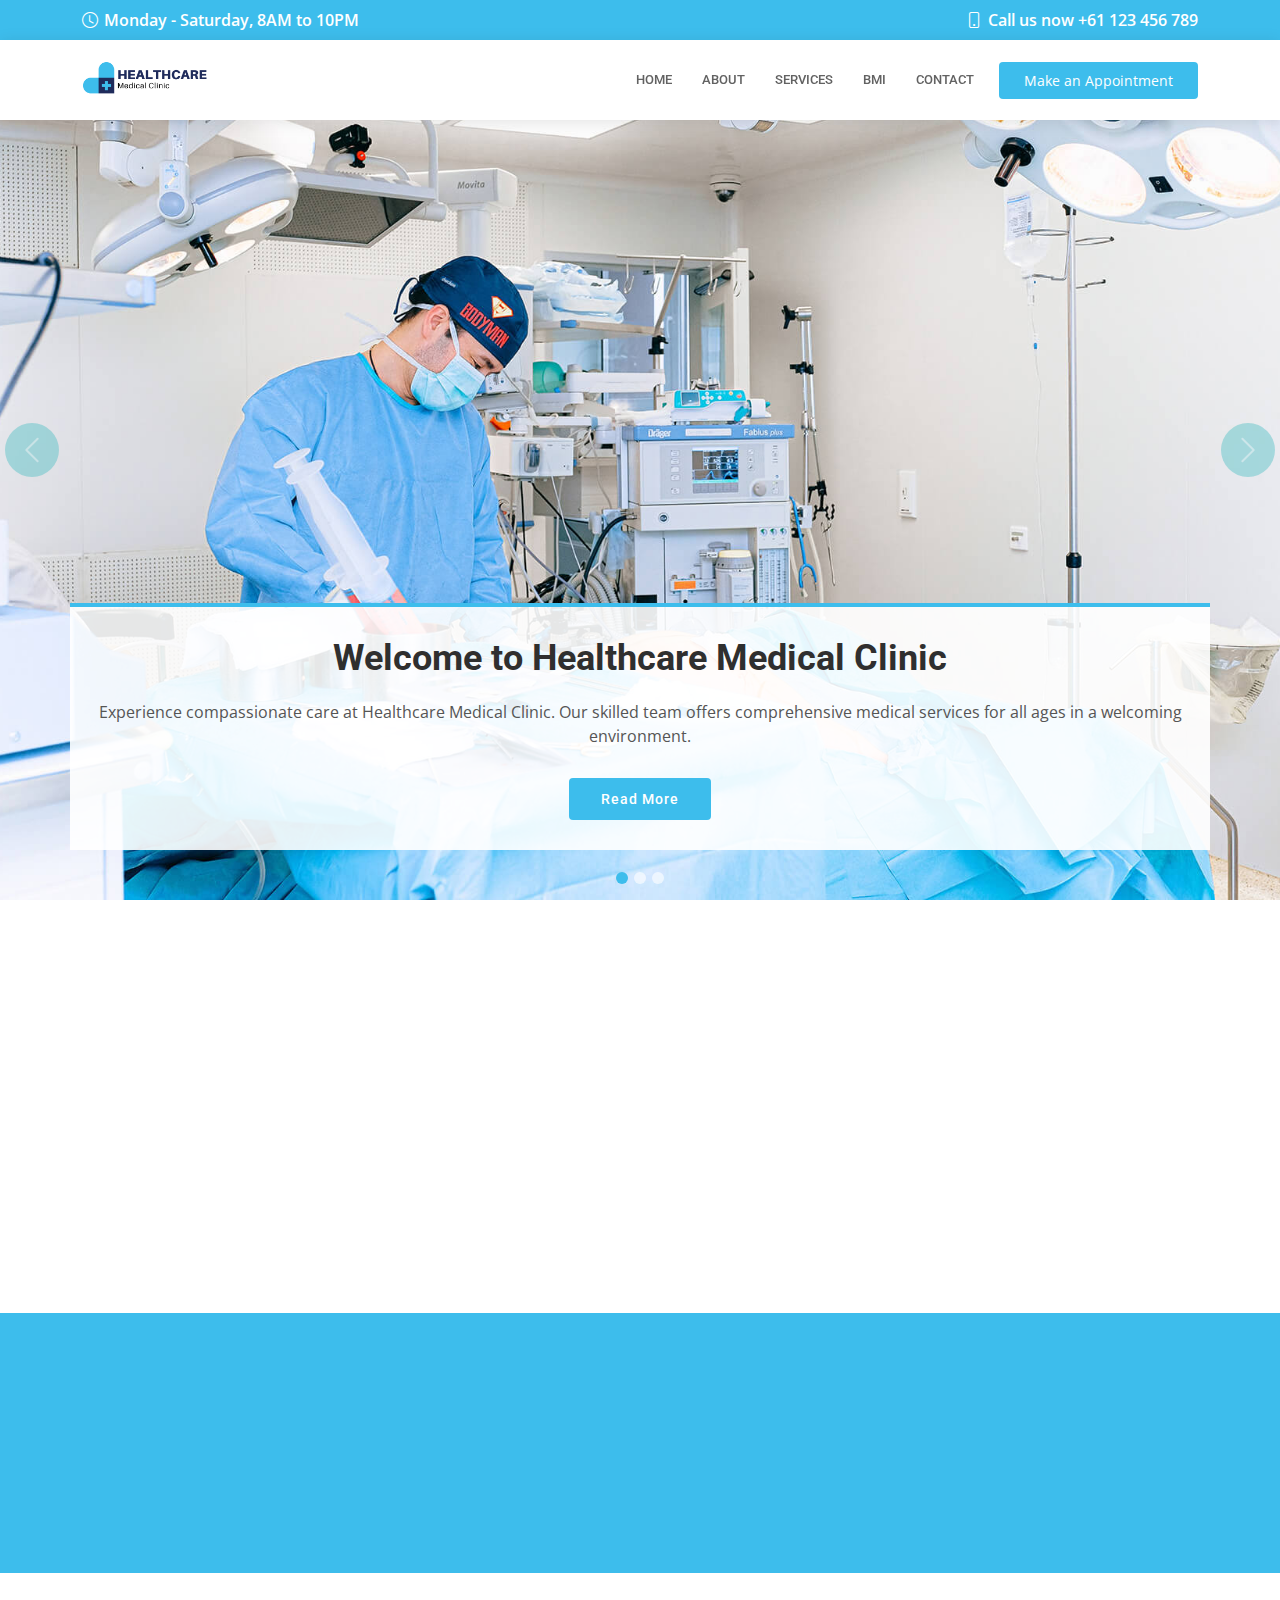
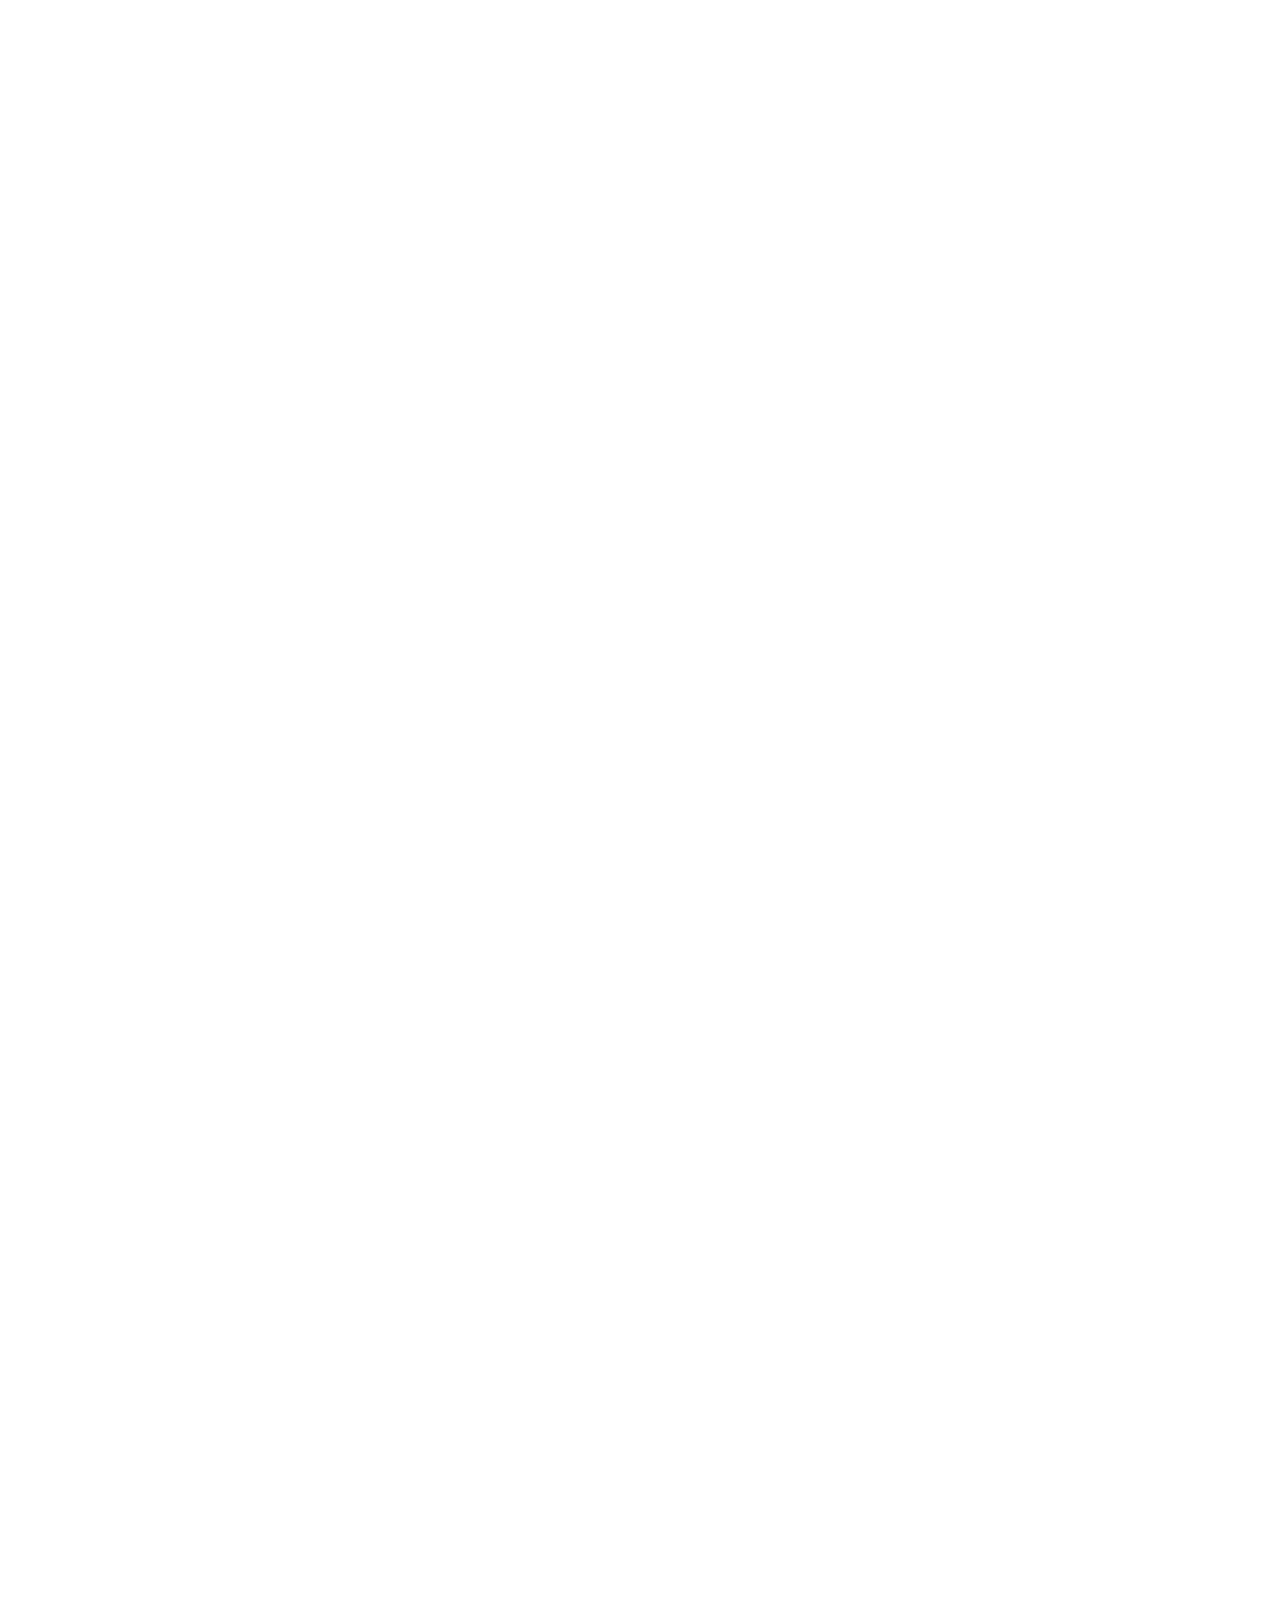
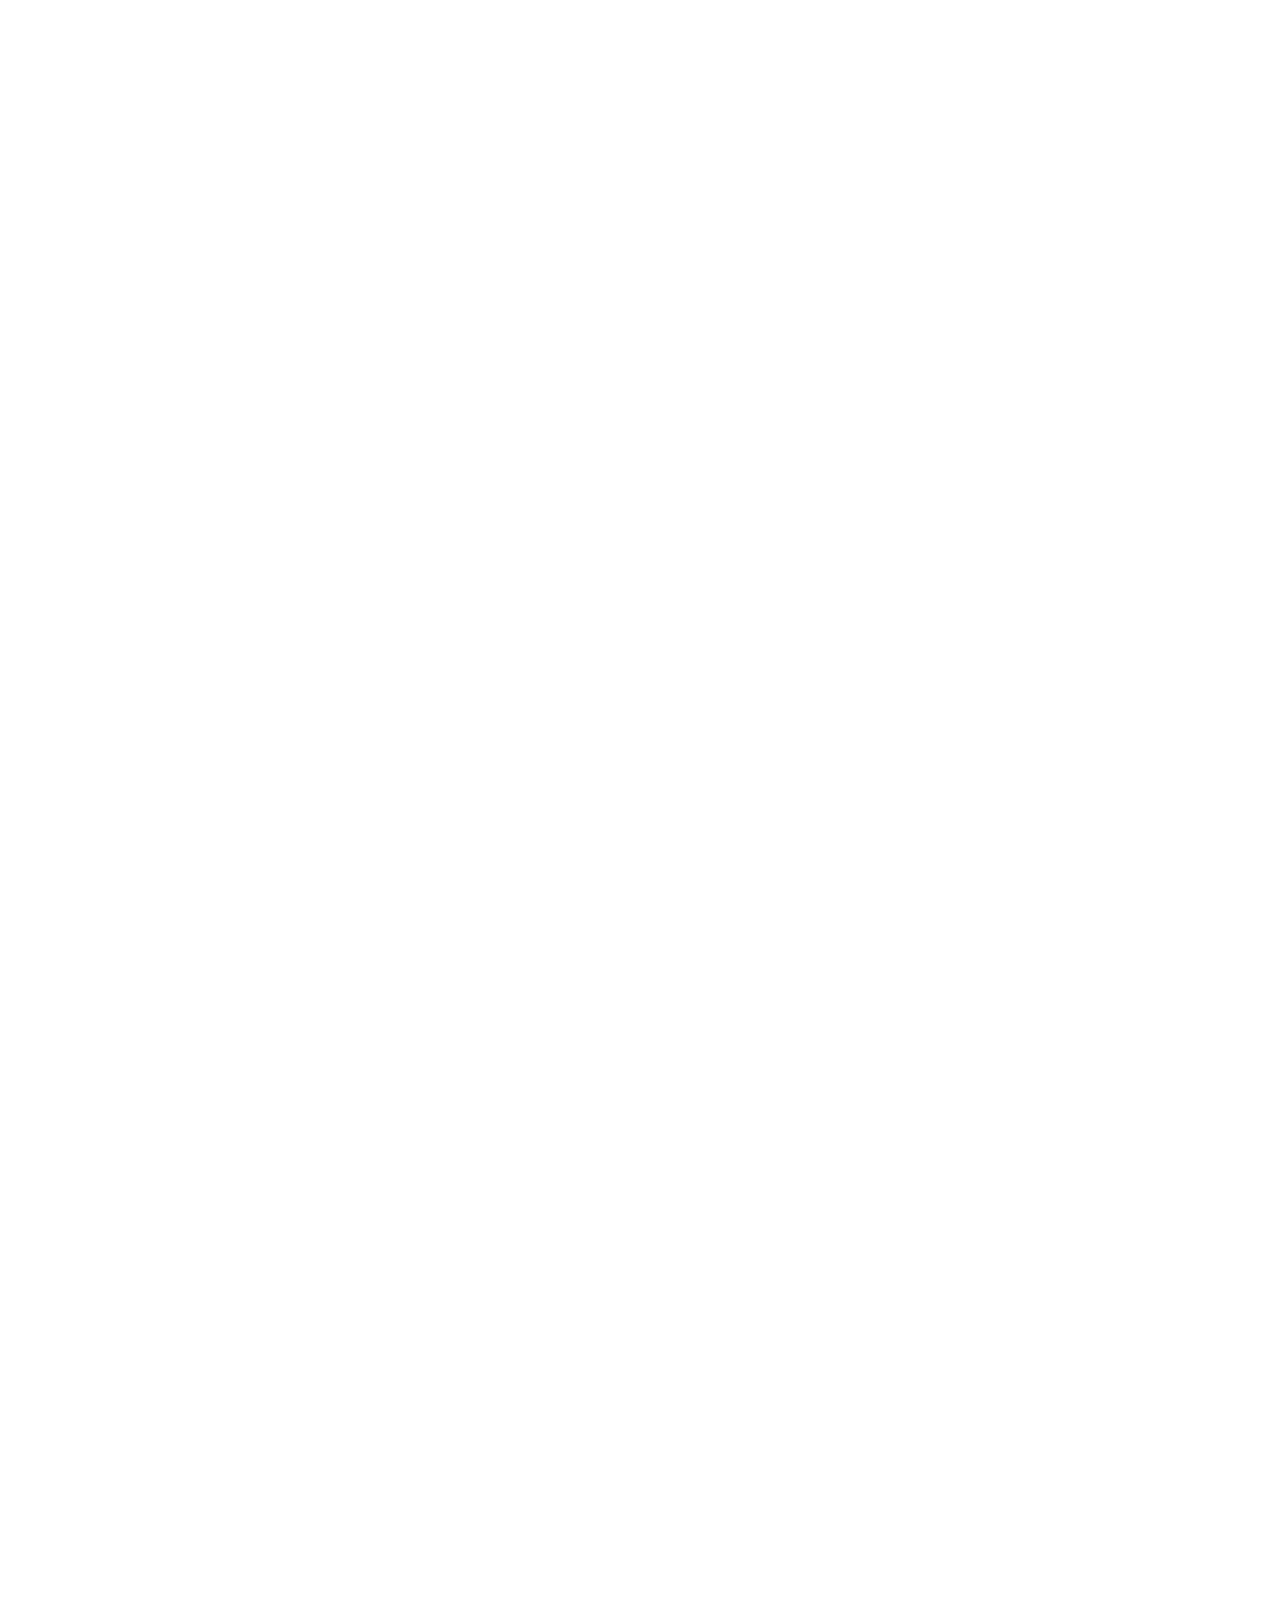
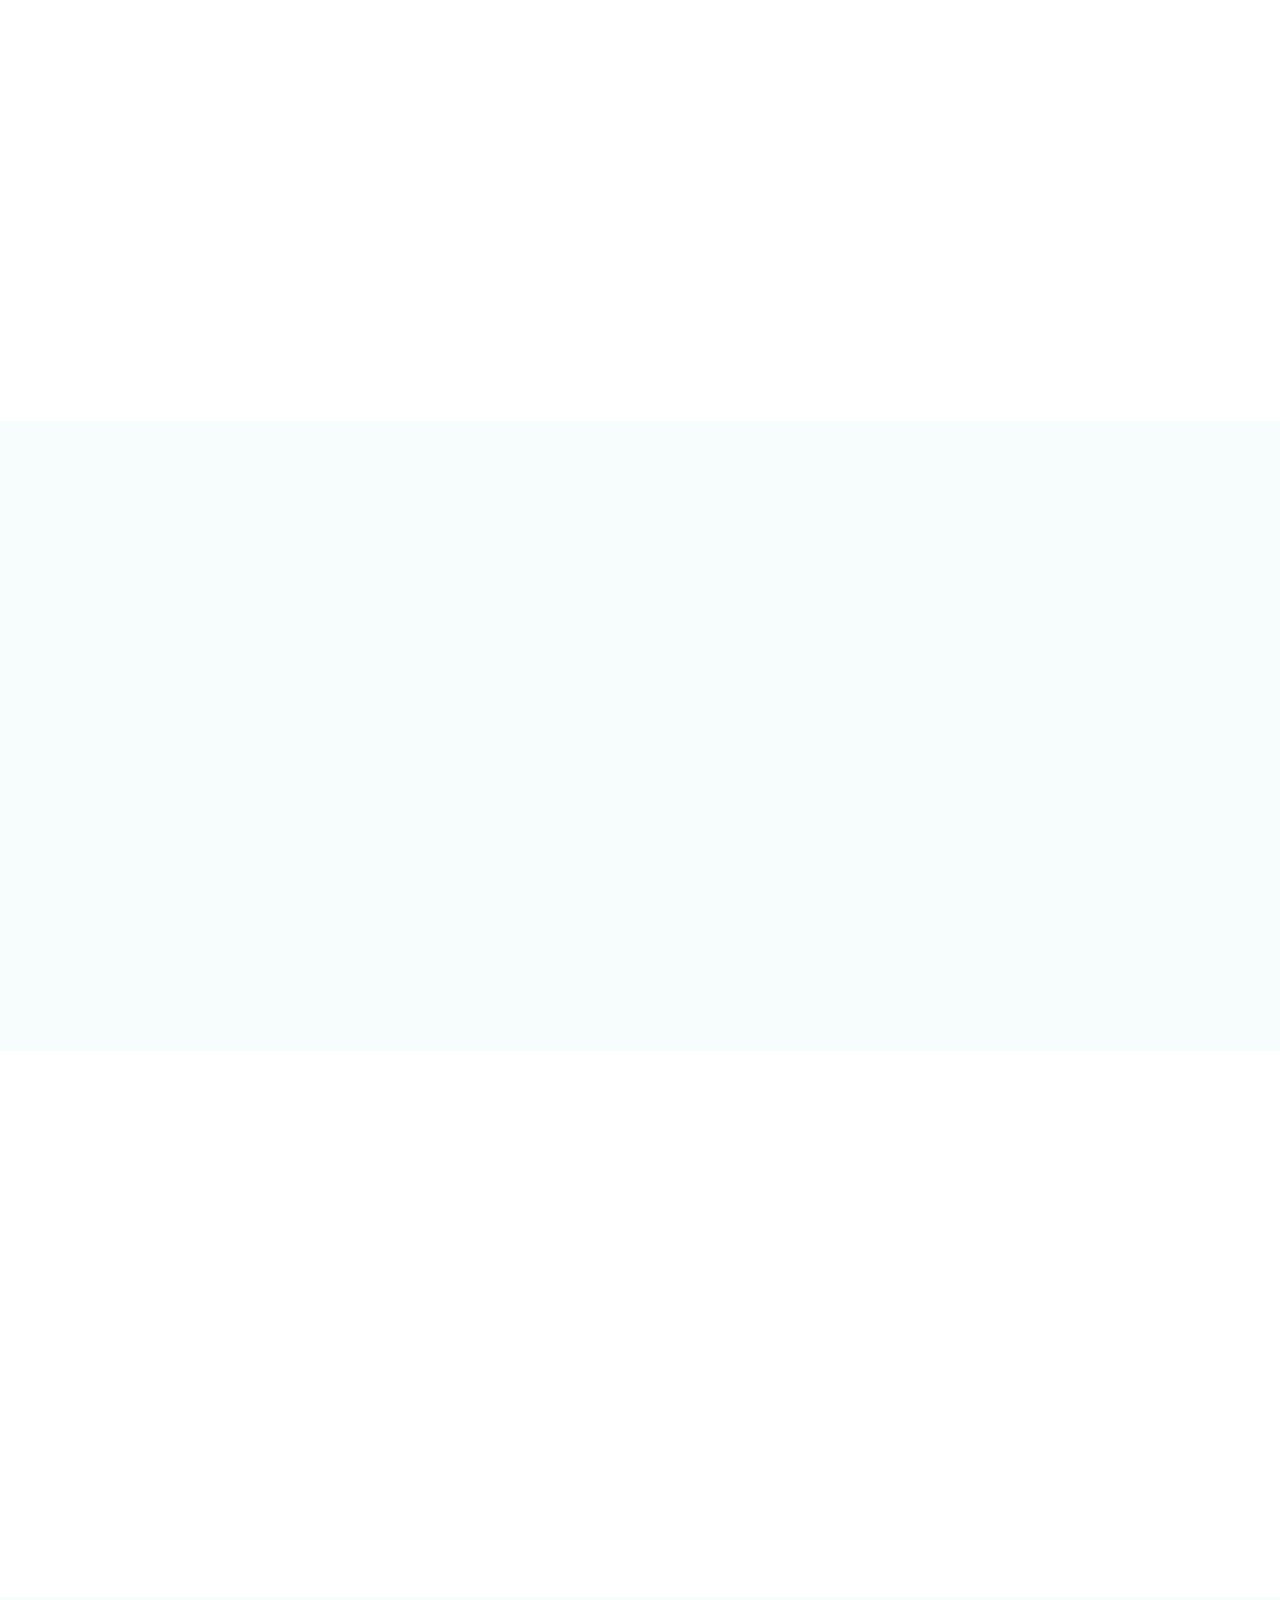
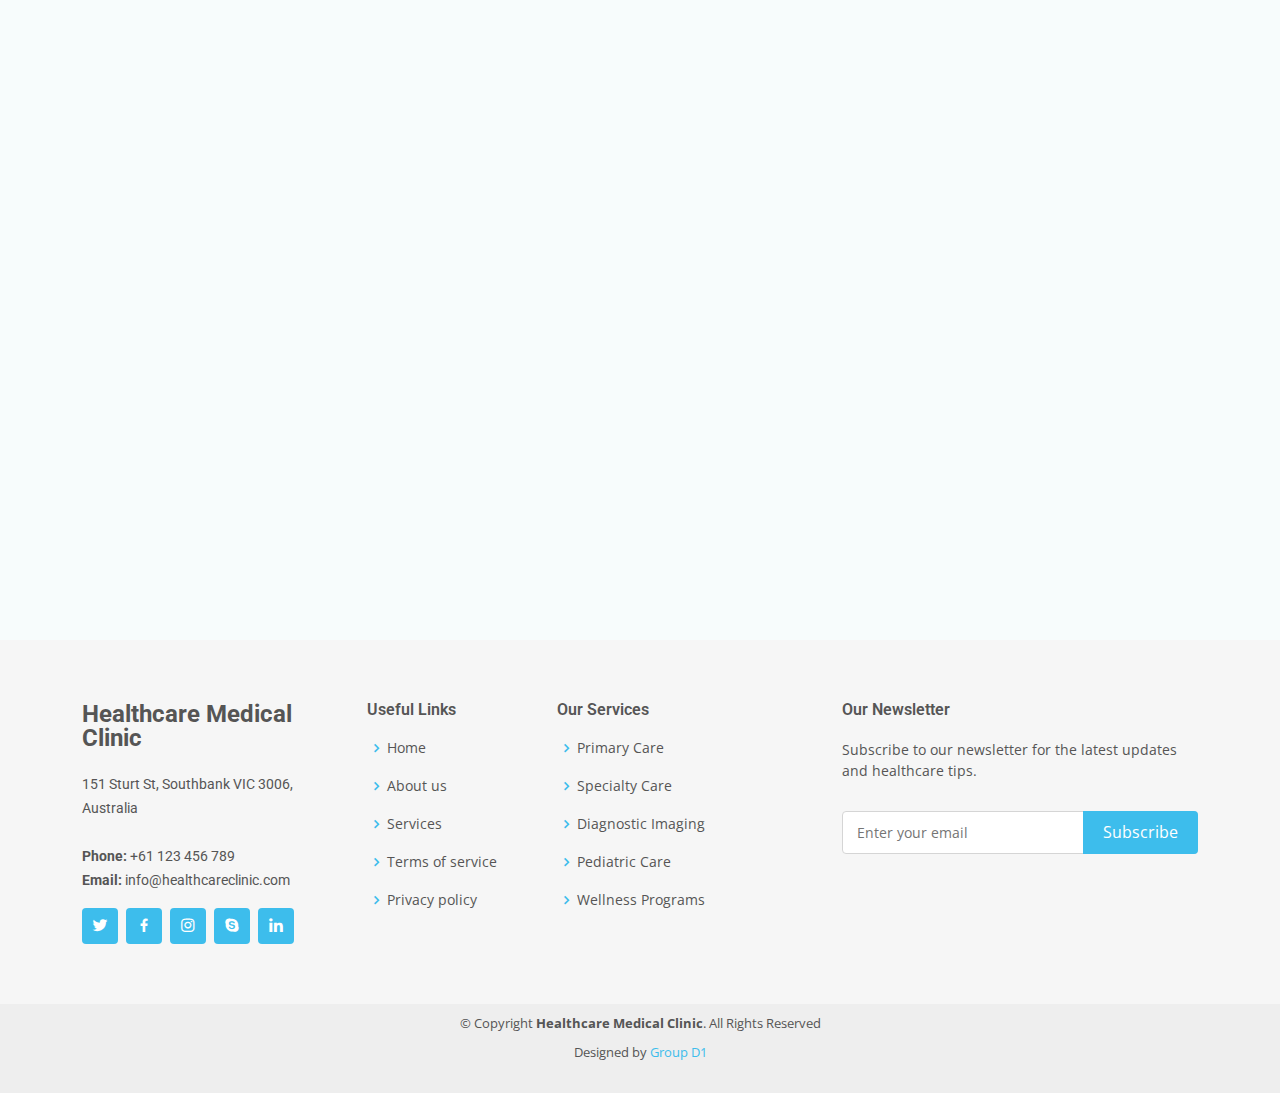
==== commit 30dd77b6: "changes" ====
--- a/index.html
+++ b/index.html
@@ -11,7 +11,7 @@
 
   
   <link href="assets/img/favicon.png" rel="icon">
-  <link href="assets/img/apple-touch-icon.png" rel="apple-touch-icon">
+
 
  
   <link href="https://fonts.googleapis.com/css?family=Open+Sans:300,300i,400,400i,600,600i,700,700i|Roboto:300,300i,400,400i,500,500i,600,600i,700,700i|Poppins:300,300i,400,400i,500,500i,600,600i,700,700i" rel="stylesheet">
@@ -40,7 +40,7 @@
         <i class="bi bi-clock"></i> Monday - Saturday, 8AM to 10PM
       </div>
       <div class="d-flex align-items-center">
-        <i class="bi bi-phone"></i> Call us now +1 5589 55488 55
+        <i class="bi bi-phone"></i> Call us now +61 123 456 789
       </div>
     </div>
   </div>
@@ -57,31 +57,13 @@
           <li><a class="nav-link scrollto " href="index.html">Home</a></li>
           <li><a class="nav-link scrollto" href="index.html#about">About</a></li>
           <li><a class="nav-link scrollto" href="index.html#services">Services</a></li>
-          <li><a class="nav-link scrollto" href="index.html#departments">Departments</a></li>
-          <li><a class="nav-link scrollto" href="index.html#doctors">Doctors</a></li>
-          <!-- <li class="dropdown"><a href="#"><span>Drop Down</span> <i class="bi bi-chevron-down"></i></a>
-            <ul>
-              <li><a href="#">Drop Down 1</a></li>
-              <li class="dropdown"><a href="#"><span>Deep Drop Down</span> <i class="bi bi-chevron-right"></i></a>
-                <ul>
-                  <li><a href="#">Deep Drop Down 1</a></li>
-                  <li><a href="#">Deep Drop Down 2</a></li>
-                  <li><a href="#">Deep Drop Down 3</a></li>
-                  <li><a href="#">Deep Drop Down 4</a></li>
-                  <li><a href="#">Deep Drop Down 5</a></li>
-                </ul>
-              </li>
-              <li><a href="#">Drop Down 2</a></li>
-              <li><a href="#">Drop Down 3</a></li>
-              <li><a href="#">Drop Down 4</a></li>
-            </ul>
-          </li> -->
+          <li><a class="nav-link scrollto" href="bmi.html">BMI</a></li>
           <li><a class="nav-link scrollto" href="contact.html">Contact</a></li>
         </ul>
         <i class="bi bi-list mobile-nav-toggle"></i>
       </nav><!-- .navbar -->
 
-      <a href="#appointment" class="appointment-btn scrollto"><span class="d-none d-md-inline">Make an</span> Appointment</a>
+      <a href="tel:+61123456789" class="appointment-btn scrollto"><span class="d-none d-md-inline">Make an</span> Appointment</a>
 
     </div>
   </header><!-- End Header -->
@@ -103,23 +85,24 @@
           </div>
         </div>
 
-        <!-- Slide 2 -->
-        <div class="carousel-item" style="background-image: url(assets/img/slide/slide-2.jpg)">
-          <div class="container">
-            <h2>Lorem Ipsum Dolor</h2>
-            <p>Ut velit est quam dolor ad a aliquid qui aliquid. Sequi ea ut et est quaerat sequi nihil ut aliquam. Occaecati alias dolorem mollitia ut. Similique ea voluptatem. Esse doloremque accusamus repellendus deleniti vel.</p>
-            <a href="#about" class="btn-get-started scrollto">Read More</a>
-          </div>
-        </div>
-
-        <!-- Slide 3 -->
-        <div class="carousel-item" style="background-image: url(assets/img/slide/slide-3.jpg)">
-          <div class="container">
-            <h2>Sequi ea ut et est quaerat</h2>
-            <p>Ut velit est quam dolor ad a aliquid qui aliquid. Sequi ea ut et est quaerat sequi nihil ut aliquam. Occaecati alias dolorem mollitia ut. Similique ea voluptatem. Esse doloremque accusamus repellendus deleniti vel.</p>
-            <a href="#about" class="btn-get-started scrollto">Read More</a>
-          </div>
-        </div>
+       <!-- Slide 2 -->
+<div class="carousel-item" style="background-image: url(assets/img/slide/slide-2.jpg)">
+  <div class="container">
+    <h2>New Healthcare Services</h2>
+    <p>Explore our latest healthcare services designed to meet your needs. From primary care to specialty treatments, we've got you covered.</p>
+    <a href="#services" class="btn-get-started scrollto">Discover Services</a>
+  </div>
+</div>
+
+<!-- Slide 3 -->
+<div class="carousel-item" style="background-image: url(assets/img/slide/slide-3.jpg)">
+  <div class="container">
+    <h2>Quality Healthcare Solutions</h2>
+    <p>Discover healthcare solutions tailored to your well-being. Our experienced team is committed to providing you with the highest quality care.</p>
+    <a href="#about" class="btn-get-started scrollto">Learn More</a>
+  </div>
+</div>
+
 
       </div>
 
@@ -185,7 +168,7 @@
         <div class="text-center">
           <h3>In an emergency? Need help now?</h3>
           <p> In an emergency? Don't hesitate to reach out. We're here to provide immediate assistance and support.</p>
-          <a class="cta-btn scrollto" href="#appointment">Make an Make an Appointment</a>
+          <a class="cta-btn scrollto" href="tel:+61123456789">Call Us</a>
         </div>
 
       </div>
@@ -331,62 +314,7 @@
       </div>
     </section><!-- End Services Section -->
 
-    <!-- ======= Appointment Section ======= -->
-    <section id="appointment" class="appointment section-bg">
-      <div class="container" data-aos="fade-up">
-
-        <div class="section-title">
-          <h2>Make an Appointment</h2>
-          <p>To schedule an appointment, please contact our clinic during business hours or use our online appointment booking system for your convenience. We look forward to assisting you with your healthcare needs.</p>
-        </div>
-
-        <form action="forms/appointment.php" method="post" role="form" class="php-email-form" data-aos="fade-up" data-aos-delay="100">
-          <div class="row">
-            <div class="col-md-4 form-group">
-              <input type="text" name="name" class="form-control" id="name" placeholder="Your Name" required>
-            </div>
-            <div class="col-md-4 form-group mt-3 mt-md-0">
-              <input type="email" class="form-control" name="email" id="email" placeholder="Your Email" required>
-            </div>
-            <div class="col-md-4 form-group mt-3 mt-md-0">
-              <input type="tel" class="form-control" name="phone" id="phone" placeholder="Your Phone" required>
-            </div>
-          </div>
-          <div class="row">
-            <div class="col-md-4 form-group mt-3">
-              <input type="datetime" name="date" class="form-control datepicker" id="date" placeholder="Appointment Date" required>
-            </div>
-            <div class="col-md-4 form-group mt-3">
-              <select name="department" id="department" class="form-select">
-                <option value="">Select Department</option>
-                <option value="Department 1">Department 1</option>
-                <option value="Department 2">Department 2</option>
-                <option value="Department 3">Department 3</option>
-              </select>
-            </div>
-            <div class="col-md-4 form-group mt-3">
-              <select name="doctor" id="doctor" class="form-select">
-                <option value="">Select Doctor</option>
-                <option value="Doctor 1">Doctor 1</option>
-                <option value="Doctor 2">Doctor 2</option>
-                <option value="Doctor 3">Doctor 3</option>
-              </select>
-            </div>
-          </div>
-
-          <div class="form-group mt-3">
-            <textarea class="form-control" name="message" rows="5" placeholder="Message (Optional)"></textarea>
-          </div>
-          <div class="my-3">
-            <div class="loading">Loading</div>
-            <div class="error-message"></div>
-            <div class="sent-message">Your appointment request has been sent successfully. Thank you!</div>
-          </div>
-          <div class="text-center"><button type="submit">Make an Appointment</button></div>
-        </form>
-
-      </div>
-    </section><!-- End Appointment Section -->
+   
 
     <!-- ======= Departments Section ======= -->
     <section id="departments" class="departments">
@@ -730,10 +658,9 @@
           <div class="footer-info">
             <h3>Healthcare Medical Clinic</h3>
             <p>
-              123 Main Street <br>
-              New York, NY 10001, USA<br><br>
-              <strong>Phone:</strong> +1 123 456 7890<br>
-              <strong>Email:</strong> info@example.com<br>
+              151 Sturt St, Southbank VIC 3006, Australia<br><br>
+              <strong>Phone:</strong> +61 123 456 789<br>
+              <strong>Email:</strong> info@healthcareclinic.com<br>
             </p>
             <div class="social-links mt-3">
               <a href="#" class="twitter"><i class="bx bxl-twitter"></i></a>
@@ -785,7 +712,7 @@
       &copy; Copyright <strong><span>Healthcare Medical Clinic</span></strong>. All Rights Reserved
     </div>
     <div class="credits">
-      Designed by <a href="#">Me</a>
+      Designed by <a href="#">Group D1</a>
     </div>
   </div>
 </footer><!-- End Footer -->
--- a/assets/css/style.css
+++ b/assets/css/style.css
@@ -15,7 +15,7 @@
 }
 
 a {
-  color: #3fbbc0;
+  color: #3DBDEC;
   text-decoration: none;
 }
 
@@ -52,7 +52,7 @@
   position: fixed;
   top: calc(50% - 30px);
   left: calc(50% - 30px);
-  border: 6px solid #3fbbc0;
+  border: 6px solid #3DBDEC;
   border-top-color: #ecf8f9;
   border-radius: 50%;
   width: 60px;
@@ -80,7 +80,7 @@
   right: 15px;
   bottom: 15px;
   z-index: 996;
-  background: #3fbbc0;
+  background: #3DBDEC;
   width: 40px;
   height: 40px;
   border-radius: 4px;
@@ -116,7 +116,7 @@
 # Top Bar
 --------------------------------------------------------------*/
 #topbar {
-  background: #3fbbc0;
+  background: #3DBDEC;
   color: #fff;
   height: 40px;
   font-size: 16px;
@@ -179,7 +179,7 @@
 */
 .appointment-btn {
   margin-left: 25px;
-  background: #3fbbc0;
+  background: #3DBDEC;
   color: #fff;
   border-radius: 4px;
   padding: 8px 25px;
@@ -249,7 +249,7 @@
 .navbar .active,
 .navbar .active:focus,
 .navbar li:hover>a {
-  color: #3fbbc0;
+  color: #3DBDEC;
 }
 
 .navbar .dropdown ul {
@@ -284,7 +284,7 @@
 .navbar .dropdown ul a:hover,
 .navbar .dropdown ul .active:hover,
 .navbar .dropdown ul li:hover>a {
-  color: #3fbbc0;
+  color: #3DBDEC;
 }
 
 .navbar .dropdown:hover>ul {
@@ -384,7 +384,7 @@
 .navbar-mobile a:hover,
 .navbar-mobile .active,
 .navbar-mobile li:hover>a {
-  color: #3fbbc0;
+  color: #3DBDEC;
 }
 
 .navbar-mobile .dropdown ul {
@@ -414,7 +414,7 @@
 .navbar-mobile .dropdown ul a:hover,
 .navbar-mobile .dropdown ul .active:hover,
 .navbar-mobile .dropdown ul li:hover>a {
-  color: #3fbbc0;
+  color: #3DBDEC;
 }
 
 .navbar-mobile .dropdown>.dropdown-active {
@@ -458,7 +458,7 @@
   padding-top: 30px;
   padding-bottom: 30px;
   margin-bottom: 50px;
-  border-top: 4px solid #3fbbc0;
+  border-top: 4px solid #3DBDEC;
 }
 
 @media (max-width: 1200px) {
@@ -526,7 +526,7 @@
 
 #hero .carousel-control-next-icon:hover,
 #hero .carousel-control-prev-icon:hover {
-  background: #3fbbc0;
+  background: #3DBDEC;
   color: rgba(255, 255, 255, 0.8);
 }
 
@@ -545,7 +545,7 @@
 
 #hero .carousel-indicators li.active {
   opacity: 1;
-  background: #3fbbc0;
+  background: #3DBDEC;
 }
 
 #hero .btn-get-started {
@@ -559,7 +559,7 @@
   transition: 0.5s;
   line-height: 1;
   color: #fff;
-  background: #3fbbc0;
+  background: #3DBDEC;
 }
 
 #hero .btn-get-started:hover {
@@ -628,7 +628,7 @@
   display: block;
   width: 50px;
   height: 3px;
-  background: #3fbbc0;
+  background: #3DBDEC;
   bottom: 0;
   left: calc(50% - 25px);
 }
@@ -726,7 +726,7 @@
 }
 
 .featured-services .icon-box:hover::before {
-  background: #3fbbc0;
+  background: #3DBDEC;
   top: 0;
   border-radius: 0px;
 }
@@ -738,7 +738,7 @@
 .featured-services .icon i {
   font-size: 48px;
   line-height: 1;
-  color: #3fbbc0;
+  color: #3DBDEC;
   transition: all 0.3s ease-in-out;
 }
 
@@ -771,7 +771,7 @@
 # Cta
 --------------------------------------------------------------*/
 .cta {
-  background: #3fbbc0;
+  background: #3DBDEC;
   color: #fff;
   background-size: cover;
   padding: 60px 0;
@@ -798,7 +798,7 @@
 
 .cta .cta-btn:hover {
   background: #fff;
-  color: #3fbbc0;
+  color: #3DBDEC;
 }
 
 /*--------------------------------------------------------------
@@ -821,7 +821,7 @@
 .about .content ul i {
   font-size: 20px;
   padding-right: 4px;
-  color: #3fbbc0;
+  color: #3DBDEC;
 }
 
 .about .content p:last-child {
@@ -844,7 +844,7 @@
 .counts .count-box i {
   display: block;
   font-size: 30px;
-  color: #3fbbc0;
+  color: #3DBDEC;
   float: left;
 }
 
@@ -875,7 +875,7 @@
 }
 
 .counts .count-box a:hover {
-  color: #3fbbc0;
+  color: #3DBDEC;
 }
 
 /*--------------------------------------------------------------
@@ -890,7 +890,7 @@
 .features .icon-box i {
   font-size: 48px;
   float: left;
-  color: #3fbbc0;
+  color: #3DBDEC;
 }
 
 .features .icon-box p {
@@ -924,7 +924,7 @@
   background: #fff;
   border-radius: 50%;
   transition: 0.5s;
-  color: #3fbbc0;
+  color: #3DBDEC;
   overflow: hidden;
   box-shadow: 0px 0 25px rgba(0, 0, 0, 0.15);
 }
@@ -952,7 +952,7 @@
 }
 
 .services .title a:hover {
-  color: #3fbbc0;
+  color: #3DBDEC;
 }
 
 .services .title::after {
@@ -961,7 +961,7 @@
   display: block;
   width: 50px;
   height: 2px;
-  background: #3fbbc0;
+  background: #3DBDEC;
   bottom: 0;
   left: calc(50% - 25px);
 }
@@ -1043,7 +1043,7 @@
 .appointment .php-email-form input:focus,
 .appointment .php-email-form textarea:focus,
 .appointment .php-email-form select:focus {
-  border-color: #3fbbc0;
+  border-color: #3DBDEC;
 }
 
 .appointment .php-email-form input,
@@ -1056,7 +1056,7 @@
 }
 
 .appointment .php-email-form button[type=submit] {
-  background: #3fbbc0;
+  background: #3DBDEC;
   border: 0;
   padding: 10px 35px;
   color: #fff;
@@ -1096,16 +1096,16 @@
 }
 
 .departments .nav-link:hover h4 {
-  color: #3fbbc0;
+  color: #3DBDEC;
 }
 
 .departments .nav-link.active {
   background: #f7fcfc;
-  border-color: #3fbbc0;
+  border-color: #3DBDEC;
 }
 
 .departments .nav-link.active h4 {
-  color: #3fbbc0;
+  color: #3DBDEC;
 }
 
 .departments .tab-pane.active {
@@ -1130,7 +1130,7 @@
   font-size: 26px;
   font-weight: 600;
   margin-bottom: 20px;
-  color: #3fbbc0;
+  color: #3DBDEC;
 }
 
 .departments .tab-pane p {
@@ -1226,11 +1226,11 @@
   height: 12px;
   background-color: #fff;
   opacity: 1;
-  border: 1px solid #3fbbc0;
+  border: 1px solid #3DBDEC;
 }
 
 .testimonials .swiper-pagination .swiper-pagination-bullet-active {
-  background-color: #3fbbc0;
+  background-color: #3DBDEC;
 }
 
 /*--------------------------------------------------------------
@@ -1278,7 +1278,7 @@
 }
 
 .doctors .member .social a:hover {
-  color: #3fbbc0;
+  color: #3DBDEC;
 }
 
 .doctors .member .social i {
@@ -1332,11 +1332,11 @@
   height: 12px;
   background-color: #fff;
   opacity: 1;
-  border: 1px solid #3fbbc0;
+  border: 1px solid #3DBDEC;
 }
 
 .gallery .swiper-pagination .swiper-pagination-bullet-active {
-  background-color: #3fbbc0;
+  background-color: #3DBDEC;
 }
 
 .gallery .swiper-slide-active {
@@ -1349,7 +1349,7 @@
   }
 
   .gallery .swiper-slide-active {
-    border: 6px solid #3fbbc0;
+    border: 6px solid #3DBDEC;
     padding: 4px;
     background: #fff;
     z-index: 1;
@@ -1383,7 +1383,7 @@
 
 .pricing h4 {
   font-size: 36px;
-  color: #3fbbc0;
+  color: #3DBDEC;
   font-weight: 600;
   font-family: "Poppins", sans-serif;
   margin-bottom: 20px;
@@ -1415,7 +1415,7 @@
 }
 
 .pricing ul i {
-  color: #3fbbc0;
+  color: #3DBDEC;
   font-size: 18px;
   padding-right: 4px;
 }
@@ -1433,7 +1433,7 @@
 }
 
 .pricing .btn-buy {
-  background: #3fbbc0;
+  background: #3DBDEC;
   display: inline-block;
   padding: 8px 35px 10px 35px;
   border-radius: 4px;
@@ -1452,7 +1452,7 @@
 
 .pricing .featured h3 {
   color: #fff;
-  background: #3fbbc0;
+  background: #3DBDEC;
 }
 
 .pricing .advanced {
@@ -1464,7 +1464,7 @@
   z-index: 1;
   font-size: 14px;
   padding: 1px 0 3px 0;
-  background: #3fbbc0;
+  background: #3DBDEC;
   color: #fff;
 }
 
@@ -1489,7 +1489,7 @@
 .faq .faq-list .question {
   display: block;
   position: relative;
-  font-family: #3fbbc0;
+  font-family: #3DBDEC;
   font-size: 18px;
   line-height: 24px;
   font-weight: 400;
@@ -1520,7 +1520,7 @@
 }
 
 .faq .faq-list .collapsed:hover {
-  color: #3fbbc0;
+  color: #3DBDEC;
 }
 
 .faq .faq-list .collapsed .icon-show {
@@ -1545,7 +1545,7 @@
 
 .contact .info-box i {
   font-size: 32px;
-  color: #3fbbc0;
+  color: #3DBDEC;
   border-radius: 50%;
   padding: 8px;
   border: 2px dotted #c5ebec;
@@ -1620,7 +1620,7 @@
 
 .contact .php-email-form input:focus,
 .contact .php-email-form textarea:focus {
-  border-color: #3fbbc0;
+  border-color: #3DBDEC;
 }
 
 .contact .php-email-form input {
@@ -1632,7 +1632,7 @@
 }
 
 .contact .php-email-form button[type=submit] {
-  background: #3fbbc0;
+  background: #3DBDEC;
   border: 0;
   padding: 10px 30px;
   color: #fff;
@@ -1691,7 +1691,7 @@
 #footer .footer-top .social-links a {
   font-size: 18px;
   display: inline-block;
-  background: #3fbbc0;
+  background: #3DBDEC;
   color: #fff;
   line-height: 1;
   padding: 8px 0;
@@ -1727,7 +1727,7 @@
 
 #footer .footer-top .footer-links ul i {
   padding-right: 2px;
-  color: #3fbbc0;
+  color: #3DBDEC;
   font-size: 18px;
   line-height: 1;
 }
@@ -1750,7 +1750,7 @@
 }
 
 #footer .footer-top .footer-links ul a:hover {
-  color: #3fbbc0;
+  color: #3DBDEC;
 }
 
 #footer .footer-top .footer-newsletter form {
@@ -1777,7 +1777,7 @@
   background: none;
   font-size: 16px;
   padding: 0 20px;
-  background: #3fbbc0;
+  background: #3DBDEC;
   color: #fff;
   transition: 0.3s;
   border-radius: 0 4px 4px 0;
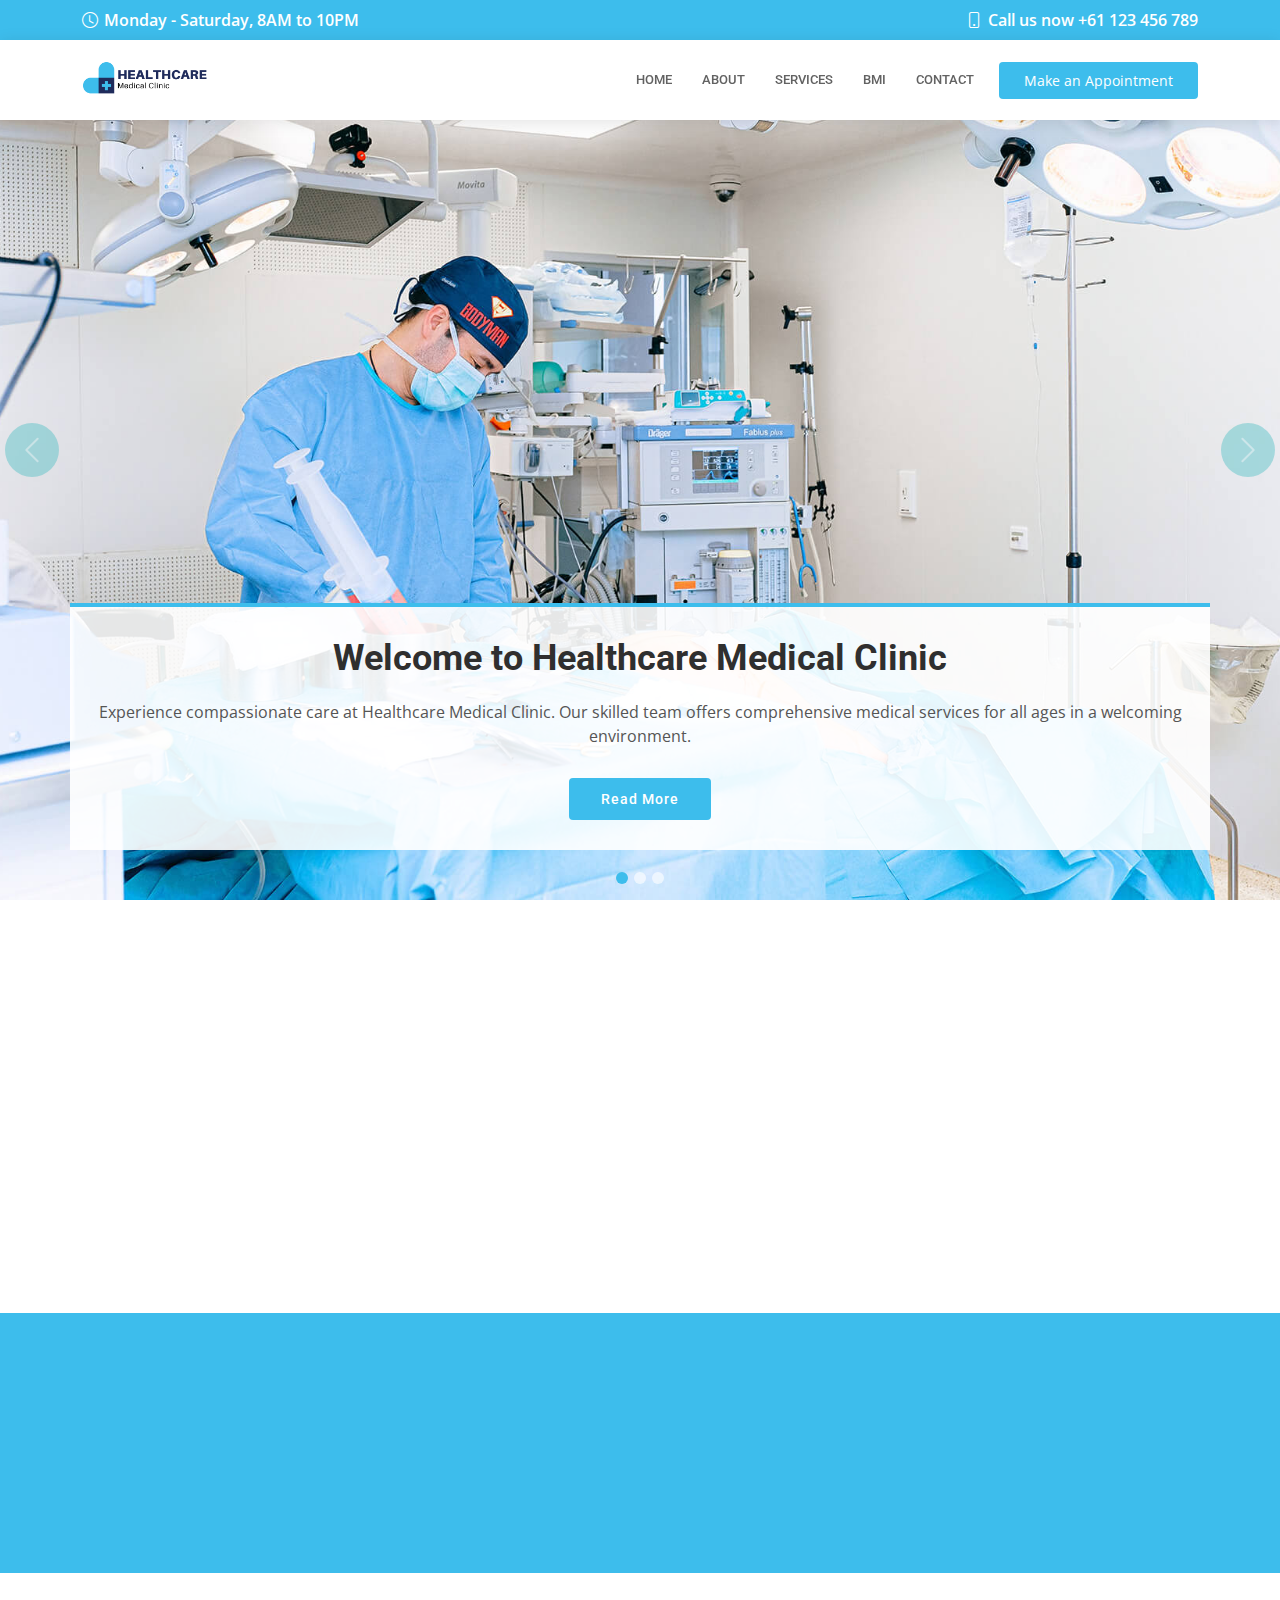
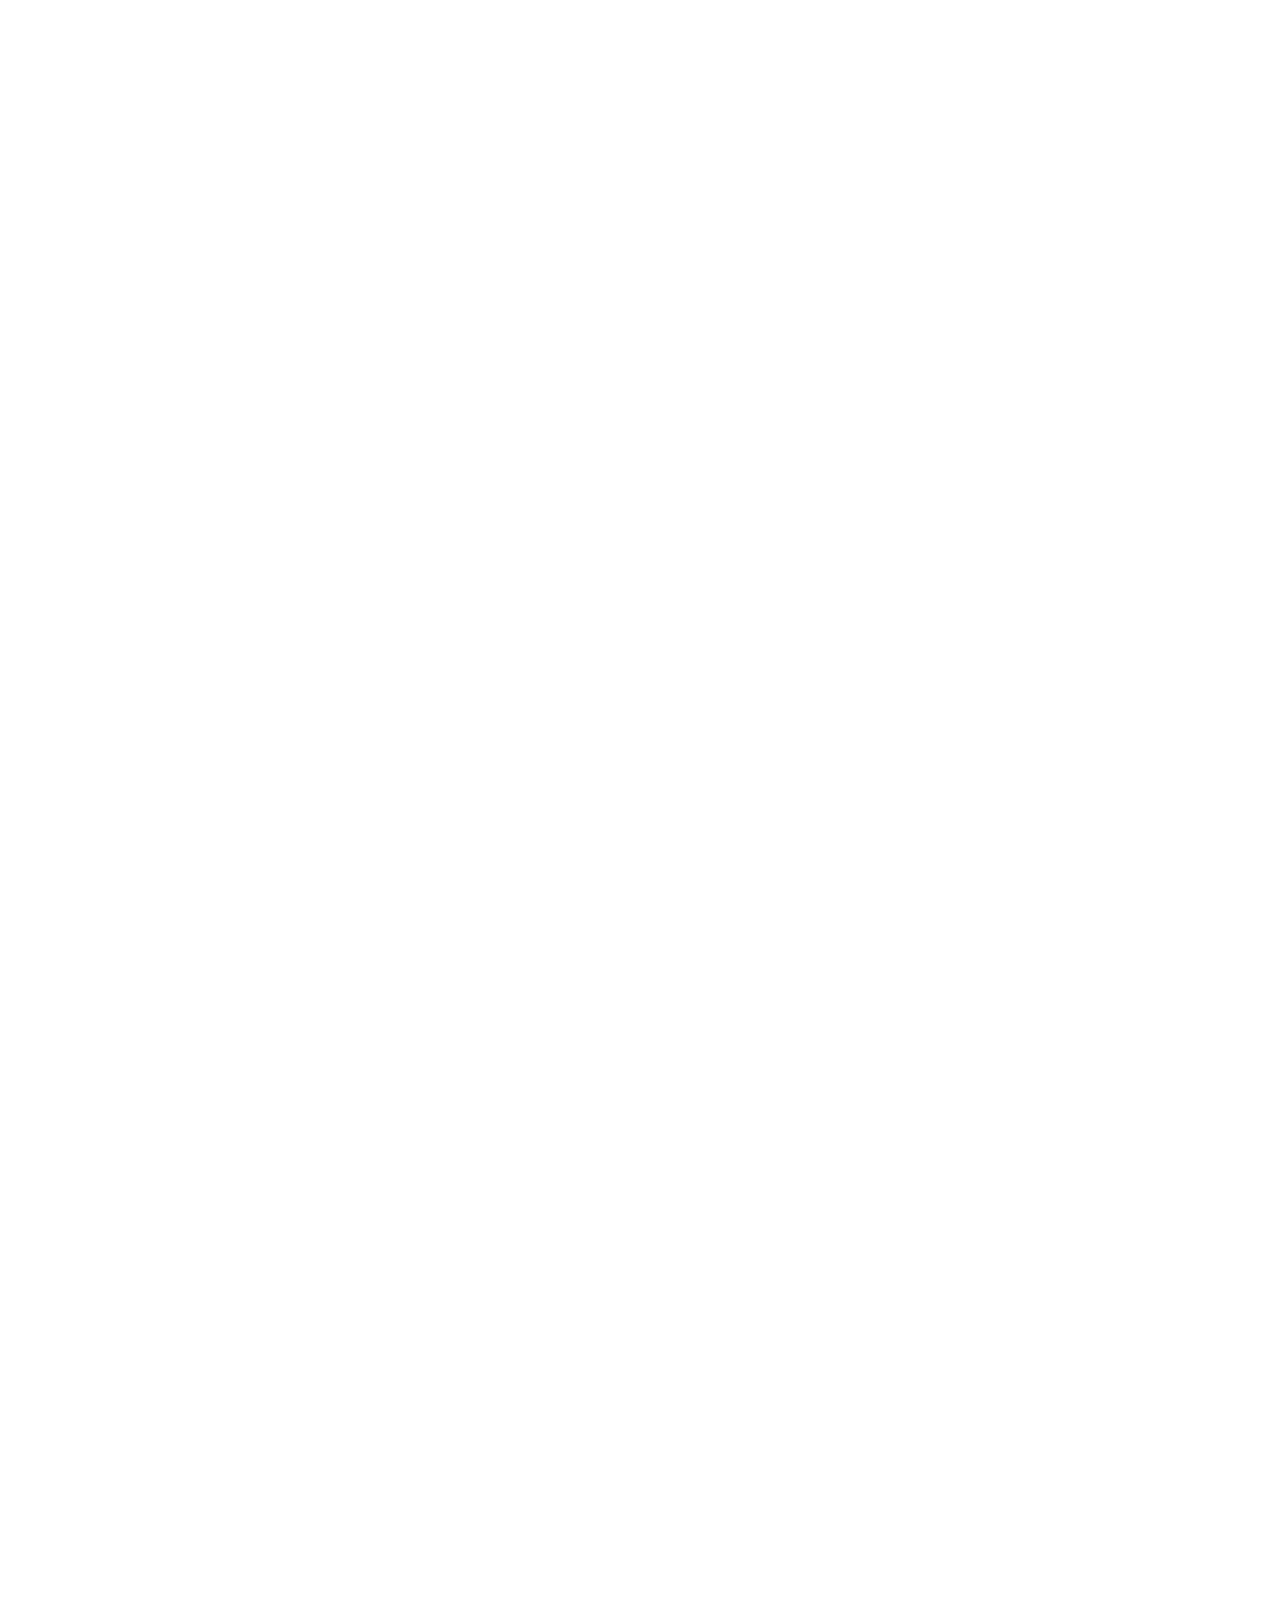
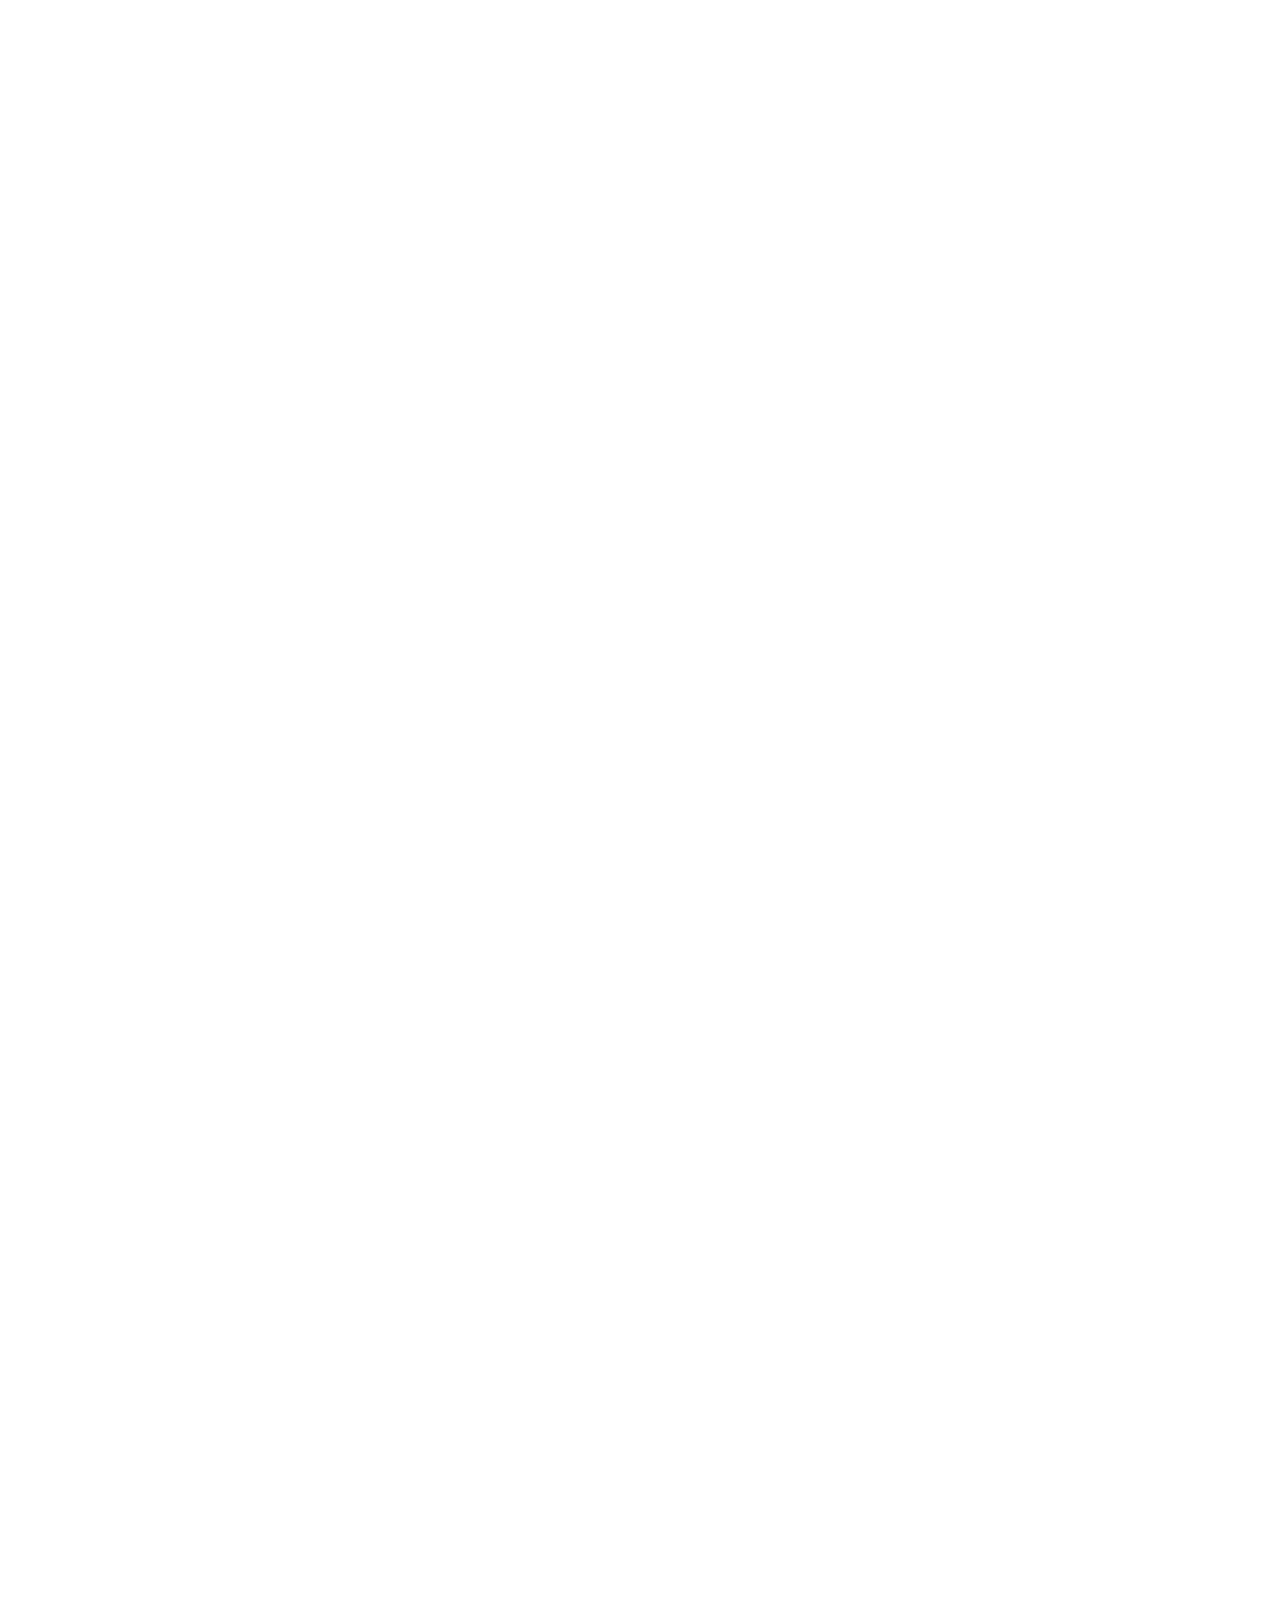
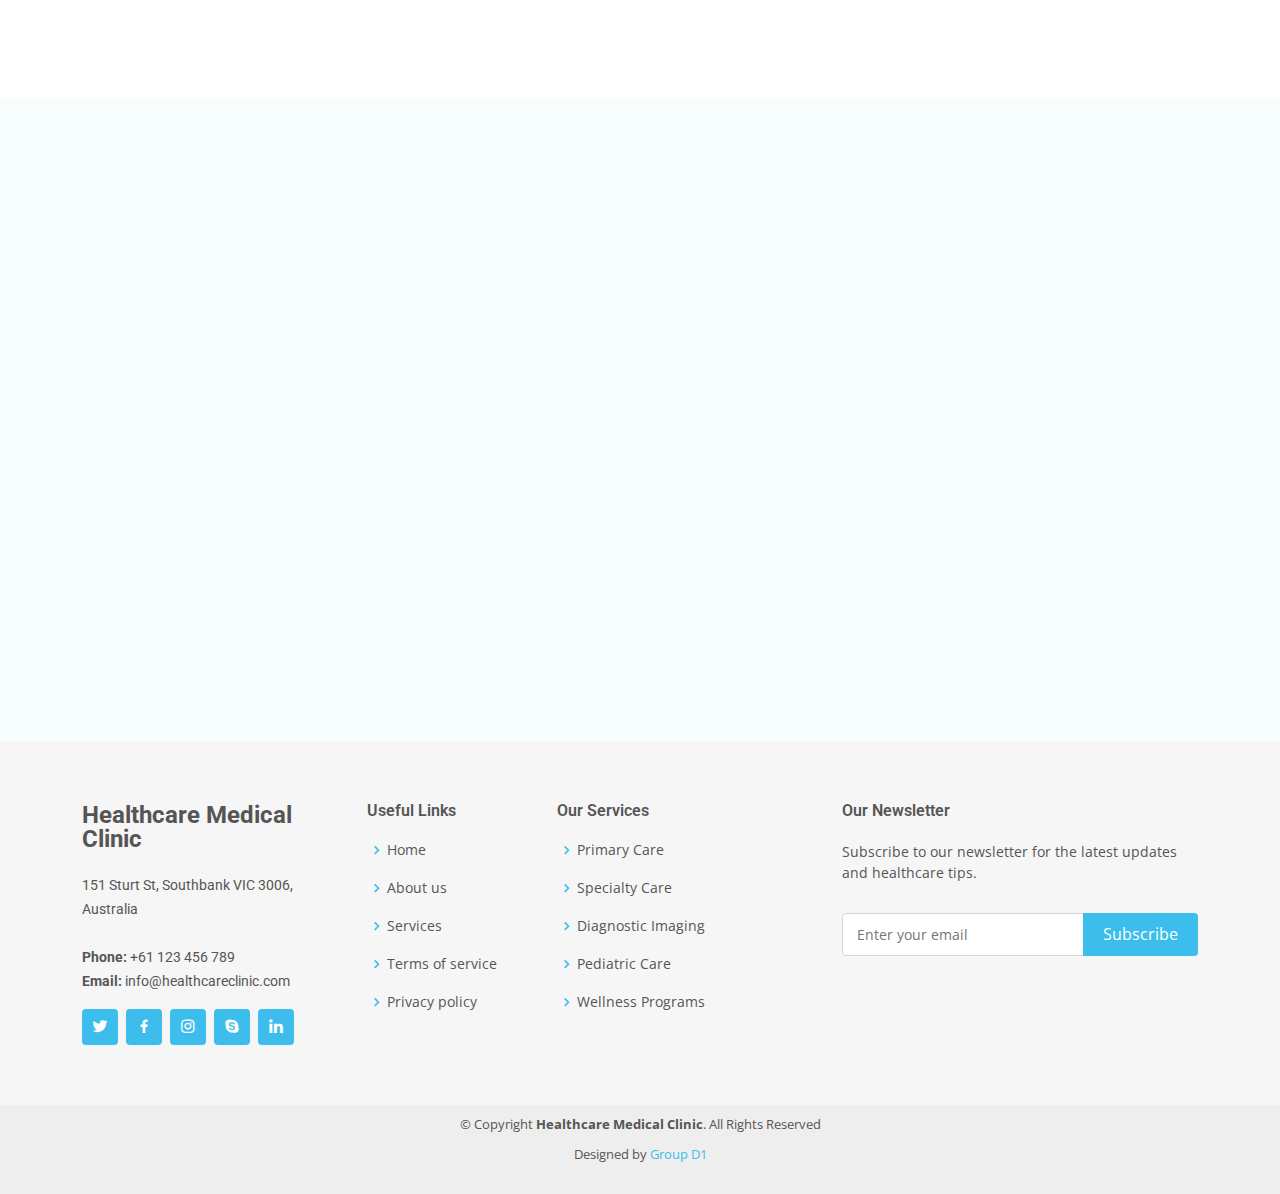
==== commit 7dbe3ce3: "changes" ====
--- a/index.html
+++ b/index.html
@@ -316,76 +316,6 @@
 
    
 
-    <!-- ======= Departments Section ======= -->
-    <section id="departments" class="departments">
-      <div class="container" data-aos="fade-up">
-
-        <div class="section-title">
-          <h2>Departments</h2>
-          <p>At our clinic, our specialized departments cater to your health needs comprehensively, from preventive care to advanced treatments, ensuring quality healthcare for you and your family.</p>
-        </div>
-
-        <div class="row" data-aos="fade-up" data-aos-delay="100">
-          <div class="col-lg-4 mb-5 mb-lg-0">
-            <ul class="nav nav-tabs flex-column">
-              <li class="nav-item">
-                <a class="nav-link active show" data-bs-toggle="tab" data-bs-target="#tab-1">
-                  <h4>Primary Care</h4>
-                  <p>Providing comprehensive healthcare services for routine check-ups, vaccinations, and minor illnesses.</p>
-                </a>
-              </li>
-              <li class="nav-item mt-2">
-                <a class="nav-link" data-bs-toggle="tab" data-bs-target="#tab-2">
-                  <h4>Specialty Care</h4>
-                  <p>Offering specialized medical services tailored to specific health needs, led by expert physicians in various fields.</p>
-                </a>
-              </li>
-              <li class="nav-item mt-2">
-                <a class="nav-link" data-bs-toggle="tab" data-bs-target="#tab-3">
-                  <h4>Diagnostic Imaging</h4>
-                  <p>Utilizing cutting-edge imaging technology such as X-rays, MRIs, and CT scans for accurate diagnosis and treatment planning.</p>
-                </a>
-              </li>
-              <li class="nav-item mt-2">
-                <a class="nav-link" data-bs-toggle="tab" data-bs-target="#tab-4">
-                  <h4>Pediatrics</h4>
-                  <p>Delivering compassionate healthcare services specifically tailored for infants, children, and adolescents, ensuring their unique healthcare needs are met with expertise and care.</p>
-                </a>
-              </li>
-            </ul>
-          </div>
-          <div class="col-lg-8">
-            <div class="tab-content">
-              <div class="tab-pane active show" id="tab-1">
-                <h3>Primary Care</h3>
-                <p class="fst-italic">Providing comprehensive healthcare services for routine check-ups, vaccinations, and minor illnesses.</p>
-                <img src="assets/img/departments-1.jpg" alt="" class="img-fluid">
-                <p>Our primary care department is dedicated to providing comprehensive healthcare services for routine check-ups, vaccinations, and minor illnesses. Our experienced medical team focuses on preventive care and early detection, ensuring your overall well-being is prioritized.</p>
-              </div>
-              <div class="tab-pane" id="tab-2">
-                <h3>Specialty Care</h3>
-                <p class="fst-italic">Offering specialized medical services tailored to specific health needs, led by expert physicians in various fields.</p>
-                <img src="assets/img/departments-2.jpg" alt="" class="img-fluid">
-                <p>In our specialty care department, we offer a wide range of specialized medical services tailored to specific health needs. Led by expert physicians in various fields, we provide personalized treatment plans and advanced therapies to address complex health concerns with precision and expertise.</p>
-              </div>
-              <div class="tab-pane" id="tab-3">
-                <h3>Diagnostic Imaging</h3>
-                <p class="fst-italic">Utilizing cutting-edge imaging technology such as X-rays, MRIs, and CT scans for accurate diagnosis and treatment planning.</p>
-                <img src="assets/img/departments-3.jpg" alt="" class="img-fluid">
-                <p>Equipped with cutting-edge imaging technology such as X-rays, MRIs, and CT scans, our diagnostic imaging department enables accurate diagnosis and treatment planning. Our skilled radiologists and technicians ensure high-quality imaging services for our patients, facilitating efficient and effective healthcare delivery.</p>
-              </div>
-              <div class="tab-pane" id="tab-4">
-                <h3>Pediatrics</h3>
-                <p class="fst-italic">Qui laudantium consequatur laborum sit qui ad sapiente dila parde sonata raqer a videna mareta paulona markaDelivering compassionate healthcare services specifically tailored for infants, children, and adolescents, ensuring their unique healthcare needs are met with expertise and care.</p>
-                <img src="assets/img/departments-4.jpg" alt="" class="img-fluid">
-                <p>Our pediatrics department is committed to delivering compassionate healthcare services for infants, children, and adolescents. Our dedicated pediatricians provide expert care tailored to the unique needs of young patients, ensuring their growth, development, and well-being are supported with empathy and expertise.</p>
-              </div>
-            </div>
-          </div>
-        </div>
-
-      </div>
-    </section><!-- End Departments Section -->
 
   <!-- ======= Testimonials Section ======= -->
 <section id="testimonials" class="testimonials">
@@ -459,93 +389,6 @@
 </section><!-- End Testimonials Section -->
 
 
-    <!-- ======= Doctors Section ======= -->
-    <section id="doctors" class="doctors section-bg">
-      <div class="container" data-aos="fade-up">
-
-        <div class="section-title">
-          <h2>Doctors</h2>
-          <p>Meet our team of experienced and dedicated doctors at Healthcare Medical Clinic.</p>
-        </div>
-
-        <div class="row">
-
-          <div class="col-lg-3 col-md-6 d-flex align-items-stretch">
-            <div class="member" data-aos="fade-up" data-aos-delay="100">
-              <div class="member-img">
-                <img src="assets/img/doctors/doctors-1.jpg" class="img-fluid" alt="">
-                <div class="social">
-                  <a href=""><i class="bi bi-twitter"></i></a>
-                  <a href=""><i class="bi bi-facebook"></i></a>
-                  <a href=""><i class="bi bi-instagram"></i></a>
-                  <a href=""><i class="bi bi-linkedin"></i></a>
-                </div>
-              </div>
-              <div class="member-info">
-                <h4>Walter White</h4>
-                <span>Chief Medical Officer</span>
-              </div>
-            </div>
-          </div>
-
-          <div class="col-lg-3 col-md-6 d-flex align-items-stretch">
-            <div class="member" data-aos="fade-up" data-aos-delay="200">
-              <div class="member-img">
-                <img src="assets/img/doctors/doctors-2.jpg" class="img-fluid" alt="">
-                <div class="social">
-                  <a href=""><i class="bi bi-twitter"></i></a>
-                  <a href=""><i class="bi bi-facebook"></i></a>
-                  <a href=""><i class="bi bi-instagram"></i></a>
-                  <a href=""><i class="bi bi-linkedin"></i></a>
-                </div>
-              </div>
-              <div class="member-info">
-                <h4>Sarah Jhonson</h4>
-                <span>Anesthesiologist</span>
-              </div>
-            </div>
-          </div>
-
-          <div class="col-lg-3 col-md-6 d-flex align-items-stretch">
-            <div class="member" data-aos="fade-up" data-aos-delay="300">
-              <div class="member-img">
-                <img src="assets/img/doctors/doctors-3.jpg" class="img-fluid" alt="">
-                <div class="social">
-                  <a href=""><i class="bi bi-twitter"></i></a>
-                  <a href=""><i class="bi bi-facebook"></i></a>
-                  <a href=""><i class="bi bi-instagram"></i></a>
-                  <a href=""><i class="bi bi-linkedin"></i></a>
-                </div>
-              </div>
-              <div class="member-info">
-                <h4>William Anderson</h4>
-                <span>Cardiology</span>
-              </div>
-            </div>
-          </div>
-
-          <div class="col-lg-3 col-md-6 d-flex align-items-stretch">
-            <div class="member" data-aos="fade-up" data-aos-delay="400">
-              <div class="member-img">
-                <img src="assets/img/doctors/doctors-4.jpg" class="img-fluid" alt="">
-                <div class="social">
-                  <a href=""><i class="bi bi-twitter"></i></a>
-                  <a href=""><i class="bi bi-facebook"></i></a>
-                  <a href=""><i class="bi bi-instagram"></i></a>
-                  <a href=""><i class="bi bi-linkedin"></i></a>
-                </div>
-              </div>
-              <div class="member-info">
-                <h4>Amanda Jepson</h4>
-                <span>Neurosurgeon</span>
-              </div>
-            </div>
-          </div>
-
-        </div>
-
-      </div>
-    </section><!-- End Doctors Section -->
 
     <!-- ======= Gallery Section ======= -->
     <section id="gallery" class="gallery">
